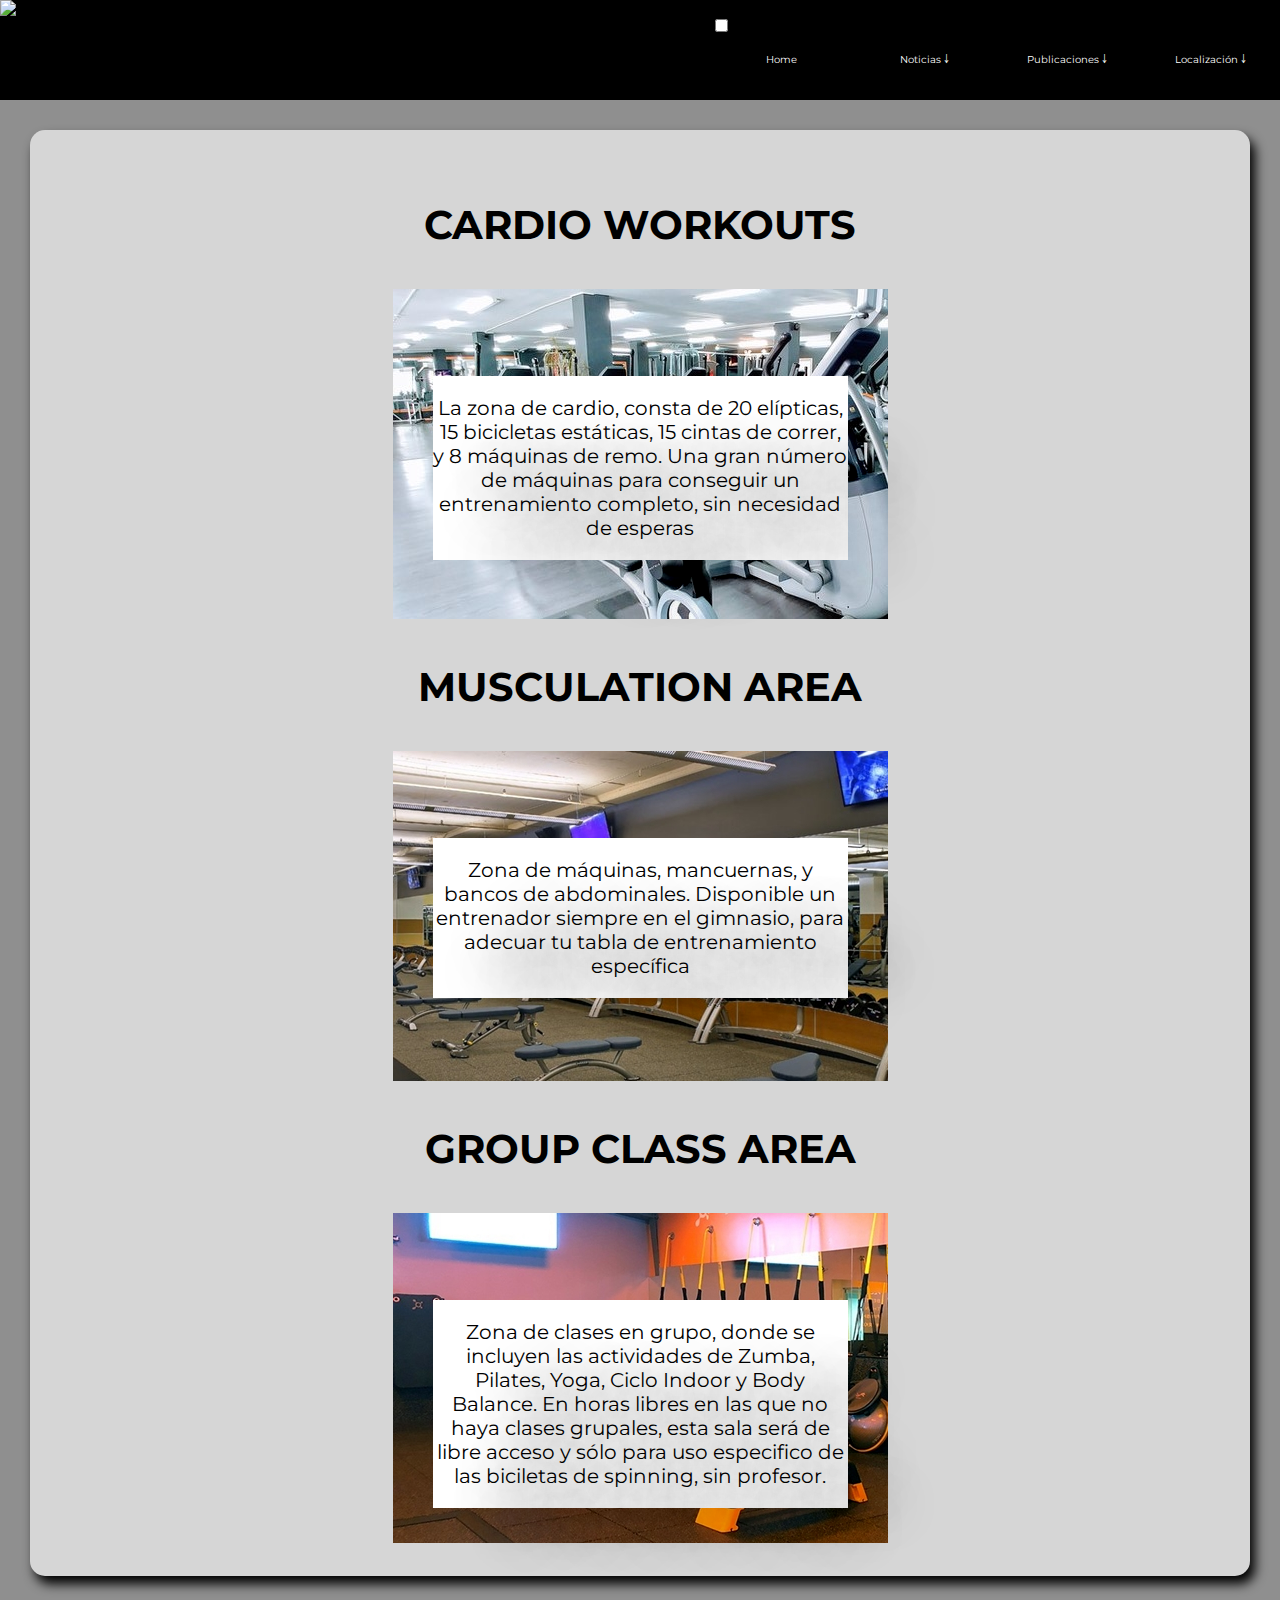
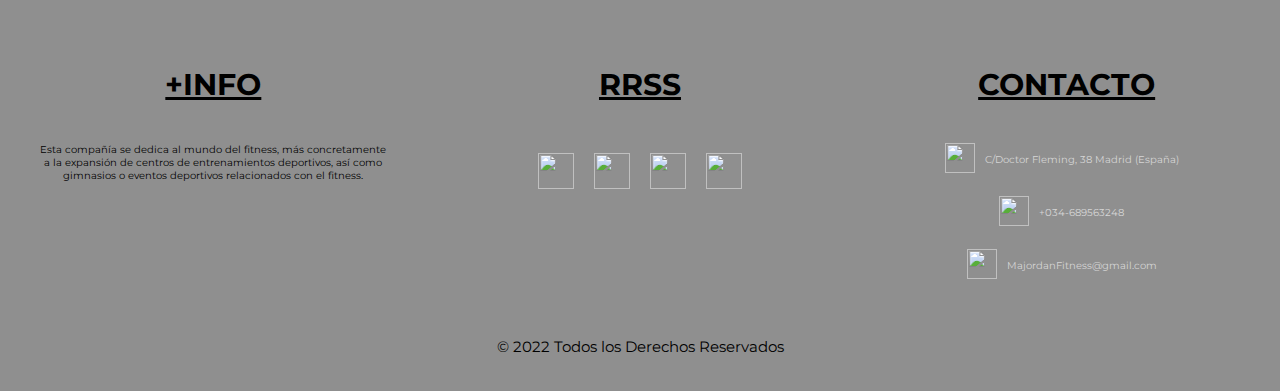
==== areas.html @ 75d73570 "modificado areas" ====
<!DOCTYPE html>  
<html lang="es">   
    <head>
        <meta charset = "UTF-8">
        <meta name = "viewport" content="width=device-width, initial-scale=1.0">
        <meta http-equiv="X-UA-Compatible" content="ie=edge">
        <title>MAJORDAN GYM</title>
        <!-- Implementamos normalize para facilitar que se muestre igual en todos los navegadores-->
        <link rel = "stylesheet" href="css/normalize.css">
        <link rel ="stylesheet" href="css/ESTILOS.CSS">
        <!-- Añadimos la tipo Montserrat desde google fonts-->
        <link href="https://fonts.googleapis.com/css2?family=Montserrat:wght@800&display=swap" rel="stylesheet">
        <link rel="shortcut icon" href="IMG/favicon.png">
    </head>

    <body>
        <header class="header">
            <IMG class="logo" src="IMG/LOGO1.jpg" alt="Logotipo">
            <nav class="nav">
                <label for="show-menu" class="show-menu">Menu</label>
	            <input type="checkbox" id="show-menu" role="button">
                <ul id="menu">
                    <li><a href="INDEX.HTML">Home</a></li>
                    <li>
                        <a href="#">Noticias ￬</a>
                        <ul class="hidden">
                            <li><a href="quienessomos.html">Quienes somos</a></li>
                        </ul>
                    </li>
                    <li>
                        <a href="#">Publicaciones ￬</a>
                        <ul class="hidden">
                            <li><a href="areas.html">Áreas</a></li>
                        </ul>
                    </li>
                    <li>
                        <a href="#">Localización ￬</a>
                        <ul class="hidden">
                            <li><a href="SOLICITUD.HTML">Contacto</a></li>
                        </ul>
                    </li>
                </ul>
            </nav>
        </header>
        <section class="section-areas">
            <div class="contenedor-tarjetas">
                <div class = "tarjeta">

                    <h3>
                        CARDIO WORKOUTS
                    </h3>
                    <div class = "contenedor-imagen">
                    <figure class="texto">
                    <p>La zona de cardio, consta de 20 elípticas, 15 bicicletas estáticas, 15 cintas de correr, y 8 máquinas de remo.
                    Una gran número de máquinas para conseguir un entrenamiento completo, sin necesidad de esperas</p>
                    </figure>
                    <img src= "IMG/zona_cardio.jpg" alt="Zona Cardio">
                    </div>
                    
                </div>
                <div class = "tarjeta">
                    <h3>
                        MUSCULATION AREA
                    </h3>
                    <div class = "contenedor-imagen">
                    <figure class="texto">
                        <p>Zona de máquinas, mancuernas, y bancos de abdominales.
                        Disponible un entrenador siempre en el gimnasio, para adecuar tu tabla de entrenamiento específica</p>
                    </figure>
                    <img src= "IMG/zona_musculacion.jpg" alt="Zona Musculación">
                    </div>
                </div>
                <div class = "tarjeta">
                    <h3>
                        GROUP CLASS AREA
                    </h3>
                    <div class = "contenedor-imagen">
                    <figure class = "texto">
                        <p>Zona de clases en grupo, donde se incluyen las actividades de Zumba, Pilates, Yoga, Ciclo Indoor y Body Balance.
                        En horas libres en las que no haya clases grupales, esta sala será de libre acceso y sólo para uso especifico de las biciletas de spinning, sin profesor.</p>
                    </figure>
                    <img src= "IMG/zona_clases.jpg" alt="Zona Clases en Grupo">
                    </div>
                </div>

            </div>
        </section>

        <footer class="footer">
            <div class="footerBloque"> 
                <div class="footerElemento">
                    <h4>+INFO</h4>
                    <p>Esta compañía se dedica al mundo del fitness,
                        más concretamente a la expansión de centros de entrenamientos
                        deportivos, así como gimnasios o eventos deportivos relacionados 
                        con el fitness.</p>
                </div>
                <div class="footerElemento">
                    <h4>RRSS</h4>
                    <div class="rrss">
                        <img src="IMG/facebook.png">
                        <img src="IMG/twitter.png">
                        <img src="IMG/instagram.png">
                        <img src="IMG/pinterest.png">
                    </div>
                </div>
                <div class="footerElemento">
                    <h4>CONTACTO</h4>
                    <div class="icono">
                        <img src="IMG/casa.png">
                        <label>C/Doctor Fleming, 38  
                            Madrid (España)</label>
                    </div>
                    <div class="icono">
                        <img src="IMG/telefono.png">
                        <label>+034-689563248</label>
                    </div>
                    <div class="icono">
                        <img src="IMG/correo.png">
                        <label>MajordanFitness@gmail.com</label>
                    </div>
                </div>
            </div>

            <div class="copyright">
                <p>© 2022 Todos los Derechos Reservados</p>
            </div>
        </footer>
    </body>
</html>
---- css/ESTILOS.CSS ----
:root {
    --blanco: #ffffff;
    --negro: #000000;
    --naranja: #ff8800;
    --gris: #8f8f8f;
    --grisClaro: #d6d6d6;
    font-family: 'Montserrat';
}

/* Globales */
html {
    box-sizing: border-box;
    /* Hack para que las cajas ocupan el espacio definido teniendo en cuenta los padding, margin, etc...*/
    font-size: 62.5%;
    /* Lo usamos para igualar 1rem a 10px*/
}

*,*:before,*:after {
    box-sizing: inherit;
}

/*Generales*/
body{
    margin : 0;
    padding: 0;
}

h1 {
    font-size: 8rem;
    font-style: italic;
    color: var(--blanco);
    margin: 0;
    text-align: center;
}

h2 {
    font-size: 30px;
    color: var(--blanco);
    align-items: center;
}

h3{
    text-align:center;
    font-size: 4rem;
}

h4 {
    text-align: center;
    font-size: 3rem;
    text-decoration: underline;
}

h5 {
    text-align: center;
}

a {
    text-decoration: none;
}

li {
    list-style: none;
}

/*Header*/
.header{
    background-color: var(--negro);
    display: flex;
    justify-content: space-between;
    align-items: center;
}

.logo {
    width: 10rem;
    height: 10rem;
}


/*Navegación*/

ul {
	list-style-type:none;
	margin:0;
	padding:0;
}

li {
	display:inline-block;
}

li a {
	display:block;
	min-width:140px;
	height: 50px;
	text-align: center;
	line-height: 50px;
	color: var(--blanco);
	background: var(--negro);
    transition:all 0.5s ease;
}

.nav{
    z-index:100;
}

li:hover a {
	background: var(--naranja);
    opacity: 70%;
}

li:hover ul a {
	background: var(--blanco);
	color: var(--negro);
	height: 40px;
	line-height: 40px;
}

li:hover ul a:hover {
	background: var(--naranja);
	color: var(--blanco);
}

li ul {
	display: none;
}

li ul li {
	display: block;
	position: absolute;
}

li ul li a {
	width: auto;
	padding: 0 20px;
}

ul li a:hover + .hidden, .hidden:hover {
	display: block;
}

.show-menu {
	color: var(--blanco);
	background: var(--negro);
	text-align: center;
	padding: 1rem 0;
	display: none;
    transition:all 0.5s ease;
}


input[type=checkbox] {
    display: none;
}

input[type=checkbox]:checked ~ #menu {
    display: block;
}


@media (max-width : 768px) {
    .header {
        display: flex;
        flex-direction: column;
    }
    
    .nav {
        width: 100%;
    }

    ul {
		position: static;
		display: none;
	}

	li {
		margin-bottom: -1px;
	}

	ul li, li a {
		width: 100%;
	}

    li ul li {
        display: block;
        position: unset;
    }

	.show-menu {
		display:block;
	}
}


/*Cover*/
.titular{
    height: 60rem;
    background: url(../IMG/FONDO1.jpg);
    background-size: cover;
    display: flex;
    flex-direction: column;
    justify-content: center;
    align-items: center;
    color: var(--blanco);
}

.titular a{
    background: var(--negro);
    color: var(--naranja);
    padding: 20px 30px;
    font-size: 2rem;

}

/*Main*/
.main_body{
    display:flex;
    justify-content:space-evenly;
    background-color: var(--grisClaro);
    lighting-color: var(--negro);
    
}
.footer_main{
    align-content: center;
    font-size: 2rem;
}


@media (max-width: 1380px) {
    .main_body{
     flex-direction:column;
    }
    .table_article{
        font-size:2.5rem;
        padding: 20px 20px;
    }
      
}

/*Section*/
.section_main{
    align-items: center;
    text-align: center;
}

.header_section{
    border-width: 2rem;
    border-style:ridge;
    border-color: var(--blanco);
    font-size: 2rem;
}


.table_article{
    width:100%;
    font-size: 3rem;
    
}


@media (max-width: 860px) {
    .table_article{
        font-size: 2rem;
    }
    
}
@media (max-width: 600px) {
    .table_article{
        font-size: 1.3rem;
        padding:0rem;
    }  

}
th{
    font-style: italic;
}

th, .blanco{
    background: var(--blanco);
}

.gris {
    background: var(--gris);
}


/*Aside*/
.aside_main{
  border-style:double;
  border-width: 1rem;
  border-color: var(--gris);

}

.aside_main p{
    font-size: center;
    font-size: 2.5rem;
}

.horario{
    font-style: italic;
    justify-content: center;

}

label{
    color: var(--naranja);
}


/*Footer*/

.rrss{
    margin-top: 20px;
    display: flex;
    justify-content: center;
}

.rrss img{
    width: 36px;
    height: 36px;
    margin: 1rem;
}

.icono {
    margin-top: 20px;
    display: flex;
    justify-content: center;
}

.icono img{
    width: 3rem;
    height: 3rem;
}

.icono label{
    padding: 1rem;
    font-size: 1rem;
    color:var(--grisClaro);
}

.footer {
    width: 100%;
    background-color: var(--gris);
    display:flex;
    flex-direction: column;
    
}

.footerBloque {
    display: flex;
    flex-direction: column;
}

@media (min-width: 1000px) {
    .footerBloque {
        display: grid;
        grid-template-columns: 1fr 1fr 1fr;
        justify-content: center;
        
    }
}

.footerBloque p {
    padding: 0rem 2rem;
    text-align: center;
}

.footerElemento {
    margin: 2rem;
}

.copyright {
    text-align: center;
    padding: 2rem;
    font-size: 1.5rem;
}

/* COMIENZO CSS SOLICITUD*/
*,
::before,
::after{
box-sizing: border-box;
}

/*Solicitud-Hoja de inscripcion*/
.inscripcion{
    line-height: 1.6;
    background:var(--gris);
    color: #ece9e9;
}
/*Header*/
.texto-encabezado{
    text-align: center;
    color: black;
    padding: 2rem 1rem 1rem 1rem;
    font-weight: bold;   
}
.h1-inscripcion{
    color: white; text-shadow: black 0.1em 0.1em 0.2em;
    font-size: 54px;
    line-height: 1.2;
    margin: 0;   
}
.parrafo-justificante{
    font-size: 17px;
    margin: 1rem auto;
   }
/*Formulario-parte principal*/
.formulario{
    background:rgba(27,27,50,0.8);
    padding: 2.5rem 0.7rem;
    border-radius: 0.4rem;
    width: 60%;
    margin: auto;
    
}
.form-grupo{
    display: flex;
    flex-direction: column;
    margin: 2rem;
    
}
.form-grupo p{
    line-height: 1;
    margin:0.5rem 0.1rem;
    
}
.form-grupo p:not(:nth-child(1)){
    margin:0.5rem 0;
}
.form-label{
    font-size: 1.125rem;

}
.form-control{
    display: block;
    width: 100%;
    font-size: 1rem;
    height: 2.5rem;
    padding: 0.375rem 0.75rem;
    border-radius: 0.3rem;
    border: 1px solid white;
    margin-top: 0.4rem;
}
.etiquetas-form{
    font-size:23px ;
}
.parrafos-main{
    padding-bottom: 7px;
    font-size: 20px;
}
.parrafos-rc{
   font-size: 16px; 
}

/*Input Radio-Checkbox*/
.radio-check{ 
    width: 1 rem;
    height: 1rem;
    padding: 1.25rem; 
}
input[type=checkbox] {
    display:inline;
}
/*Comentarios y sugerencias*/
.textarea-form{
    font-size:1.2rem;
    padding:0.375 rem 0.75rem;
    width:100%;
    height: auto;
    border:none;
    margin: 0.5rem 0;
}

/*Boton Entregar*/
.submit-form{
    background-color:#f68d16;;
    border:none;
    cursor:pointer;
    text-align: center;
    color:rgb(37, 34, 34);
    padding: 0.70rem;
    font-size:20px;
    font-weight: bold; 
    transition: 0.8s; 
    position: relative;
    overflow: hidden;
    font-size: 25px;
}
/*Boton Limpiar Formulario*/
.reset-form{
    cursor:pointer;
    text-align: center;
    background-color:rgb(231, 203, 151);
    transition: background-color .5s;
    border-radius: 12px;
    color:rgb(37, 34, 34);
    width: 40%;  
    bottom: 10px;
    font-size: 15px;
    display: flex;
    justify-content: center;
    margin: 1rem; 
}
.reset{
    display: flex;
    justify-content: center;
    margin: 2rem; 
}
.reset-form:hover{
    background-color: gold;
}
/*Justificante transferencia-archivos */
.ficheros{
    font-size: 15px;
    font-weight: bold;
    text-align: right;
    position: relative;
    top: 7px;
}
.file-form{
    font-size: 10px;
    
}

/*Section Areas*/
.section-areas{
    background-color: var(--gris);
    padding: 3rem;
}
.contenedor-tarjetas{
    overflow:hidden;
    position:relative;
    display:flex;
    background: var(--grisClaro);
    justify-content: space-between;
    border-radius: 15px;
    box-shadow: 5px 8px 12px var(--negro);
    padding: 3rem;
   
}
.contenedor-imagen {
    display:inline-block;
    position:relative;
    box-shadow: var(--negro);
    

}

.tarjeta{
    text-align: center;
    
}

.contenedor-tarjetas .texto{
    color: var(--negro);
    position:absolute;
    top: 20%;
    left: 0%;
    font-size: 2rem;
    text-shadow: 50px 50px 50px var(--negro);
    background-color: var(--blanco);
    
}

.contenedor-imagen :hover{
    transform:scale(1.1);
    box-shadow: 13px 15px 37px var(--negro);
    opacity: 1;
}

@media (max-width: 1499px) {
    .contenedor-tarjetas{
        flex-direction: column;
    }
    .tarjeta{
        align-items: center;
        justify-content: center;

    }
   
}

@media (max-width: 472px) {
    .contenedor-tarjetas .texto{
      opacity:0;
    
    }
    
    .tarjeta{
        align-items: center;
        justify-content: center;

    }

   
}
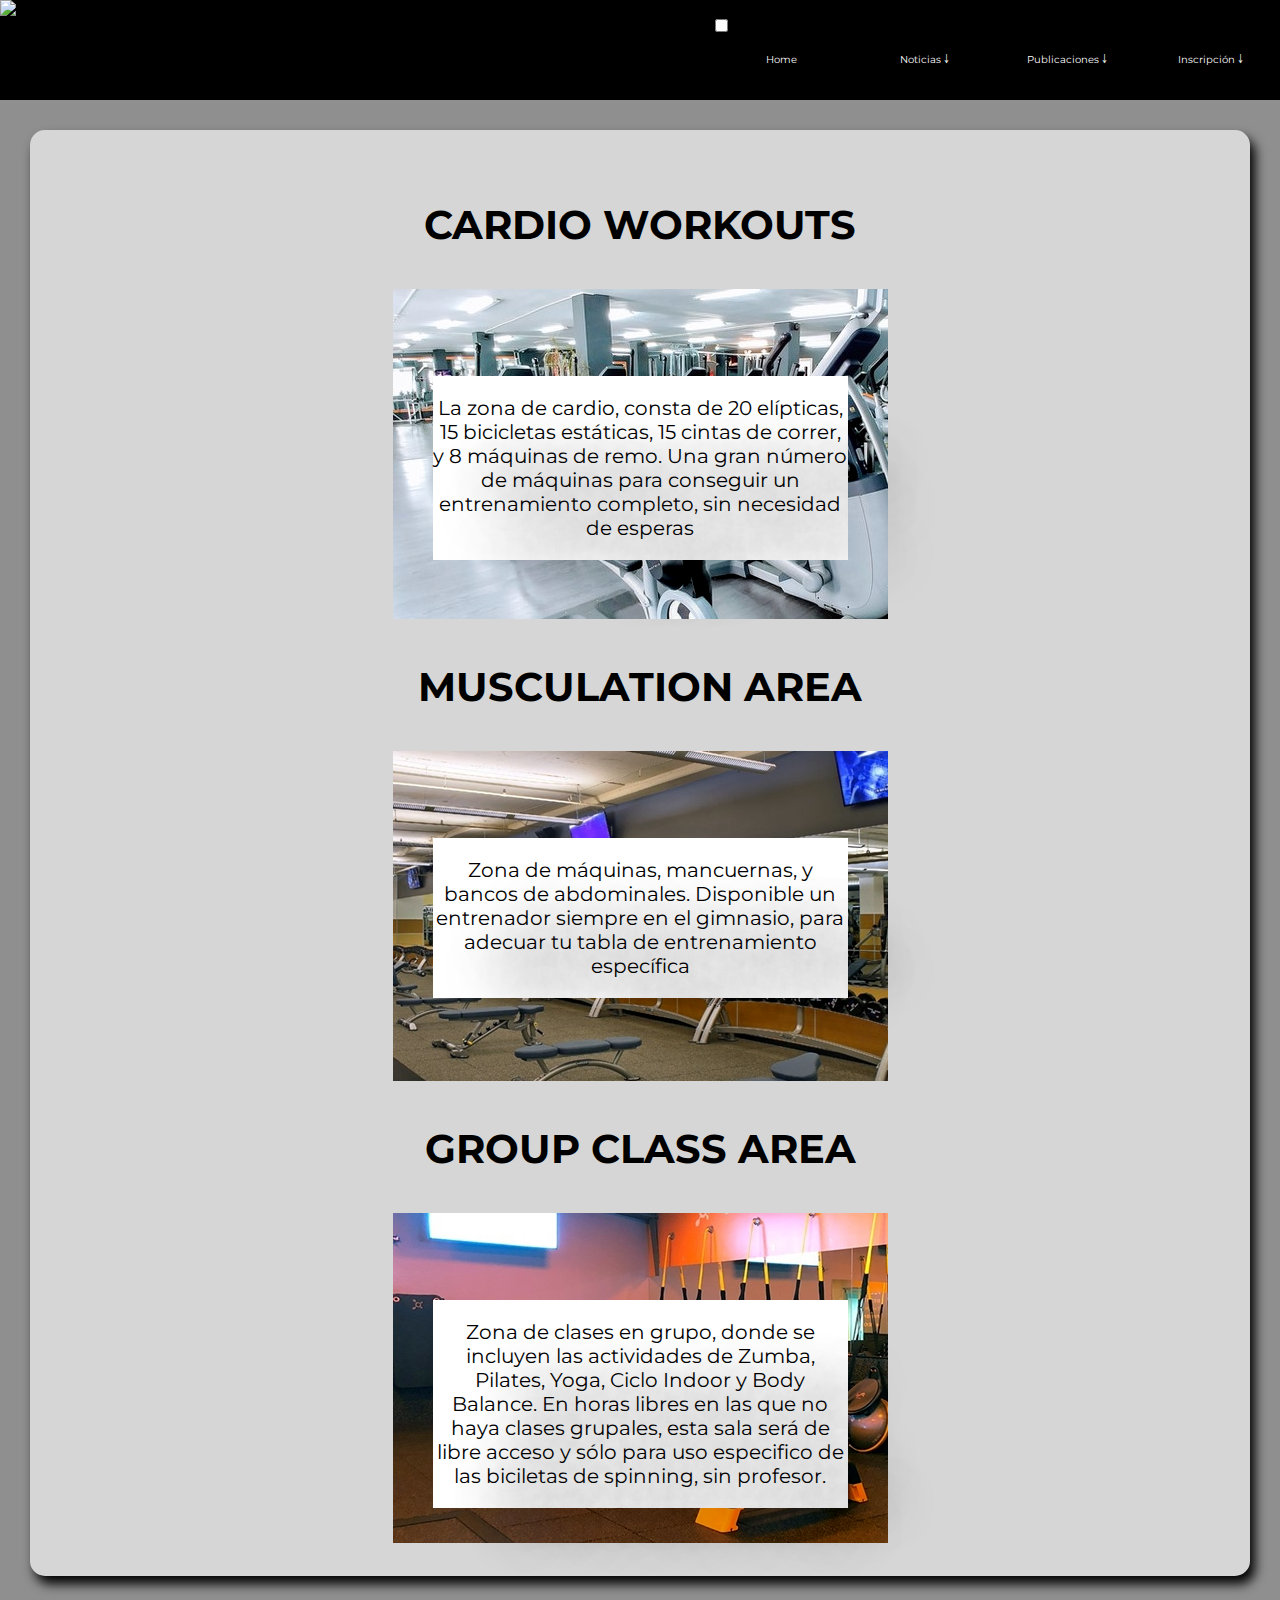
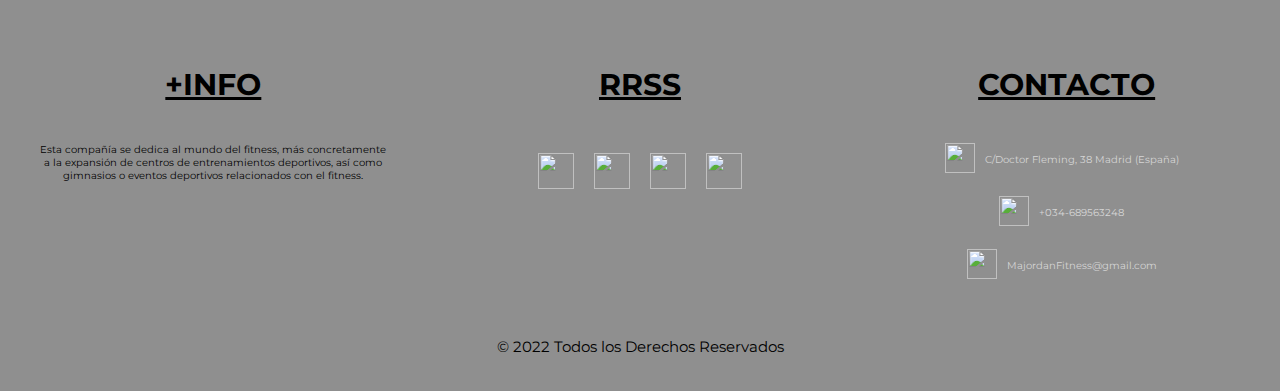
==== commit 01de96bb: "modificado nav inscripcion" ====
--- a/areas.html
+++ b/areas.html
@@ -34,7 +34,7 @@
                         </ul>
                     </li>
                     <li>
-                        <a href="#">Localización ￬</a>
+                        <a href="#">Inscripción ￬</a>
                         <ul class="hidden">
                             <li><a href="SOLICITUD.HTML">Contacto</a></li>
                         </ul>
--- a/css/ESTILOS.CSS
+++ b/css/ESTILOS.CSS
@@ -383,7 +383,7 @@
 }
 
 /*Solicitud-Hoja de inscripcion*/
-.inscripcion{
+.contenido{
     line-height: 1.6;
     background:var(--gris);
     color: #ece9e9;
@@ -443,32 +443,36 @@
     margin-top: 0.4rem;
 }
 .etiquetas-form{
-    font-size:23px ;
+    color: rgb(212, 166, 79);;
+    font-size:19px ;
 }
 .parrafos-main{
+    color: rgb(212, 166, 79);
     padding-bottom: 7px;
-    font-size: 20px;
+    font-size: 17px;
 }
 .parrafos-rc{
-   font-size: 16px; 
+   font-size: 14px; 
 }
 
 /*Input Radio-Checkbox*/
 .radio-check{ 
-    width: 1 rem;
+    color:var(--blanco);
     height: 1rem;
     padding: 1.25rem; 
 }
 input[type=checkbox] {
     display:inline;
 }
+
 /*Comentarios y sugerencias*/
 .textarea-form{
     font-size:1.2rem;
     padding:0.375 rem 0.75rem;
     width:100%;
     height: auto;
-    border:none;
+    border-radius: 1rem;
+    box-shadow: 9px -2px 9px 4px #010318; 
     margin: 0.5rem 0;
 }
 
@@ -480,12 +484,14 @@
     text-align: center;
     color:rgb(37, 34, 34);
     padding: 0.70rem;
-    font-size:20px;
+    font-size:16px;
     font-weight: bold; 
     transition: 0.8s; 
     position: relative;
     overflow: hidden;
     font-size: 25px;
+    border-radius: 1rem;
+    box-shadow: 9px -2px 9px 4px #010318
 }
 /*Boton Limpiar Formulario*/
 .reset-form{
@@ -500,18 +506,22 @@
     font-size: 15px;
     display: flex;
     justify-content: center;
-    margin: 1rem; 
+    margin: 0.5rem; 
+    border-radius: 1rem;
+    box-shadow: 9px 0px 9px 0px #010318
+;
+
 }
 .reset{
     display: flex;
     justify-content: center;
-    margin: 2rem; 
 }
 .reset-form:hover{
-    background-color: gold;
+    background-color: rgba(255, 145, 0, 0.931);
 }
 /*Justificante transferencia-archivos */
 .ficheros{
+    color: var(--blanco);
     font-size: 15px;
     font-weight: bold;
     text-align: right;
@@ -519,8 +529,13 @@
     top: 7px;
 }
 .file-form{
-    font-size: 10px;
-    
+    color: var(--blanco);
+    font-size: 10px; 
+    opacity: 0.6; 
+}
+.justificante{
+    color: var(--blanco);
+    font-size: 12px;
 }
 
 /*Section Areas*/
@@ -552,6 +567,10 @@
     
 }
 
+.tarjeta img {
+    width: 100%;
+}
+
 .contenedor-tarjetas .texto{
     color: var(--negro);
     position:absolute;
@@ -576,6 +595,8 @@
     .tarjeta{
         align-items: center;
         justify-content: center;
+        display: flex;
+        flex-direction: column;
 
     }
    
@@ -590,6 +611,8 @@
     .tarjeta{
         align-items: center;
         justify-content: center;
+        display: flex;
+        flex-direction: column;
 
     }
 
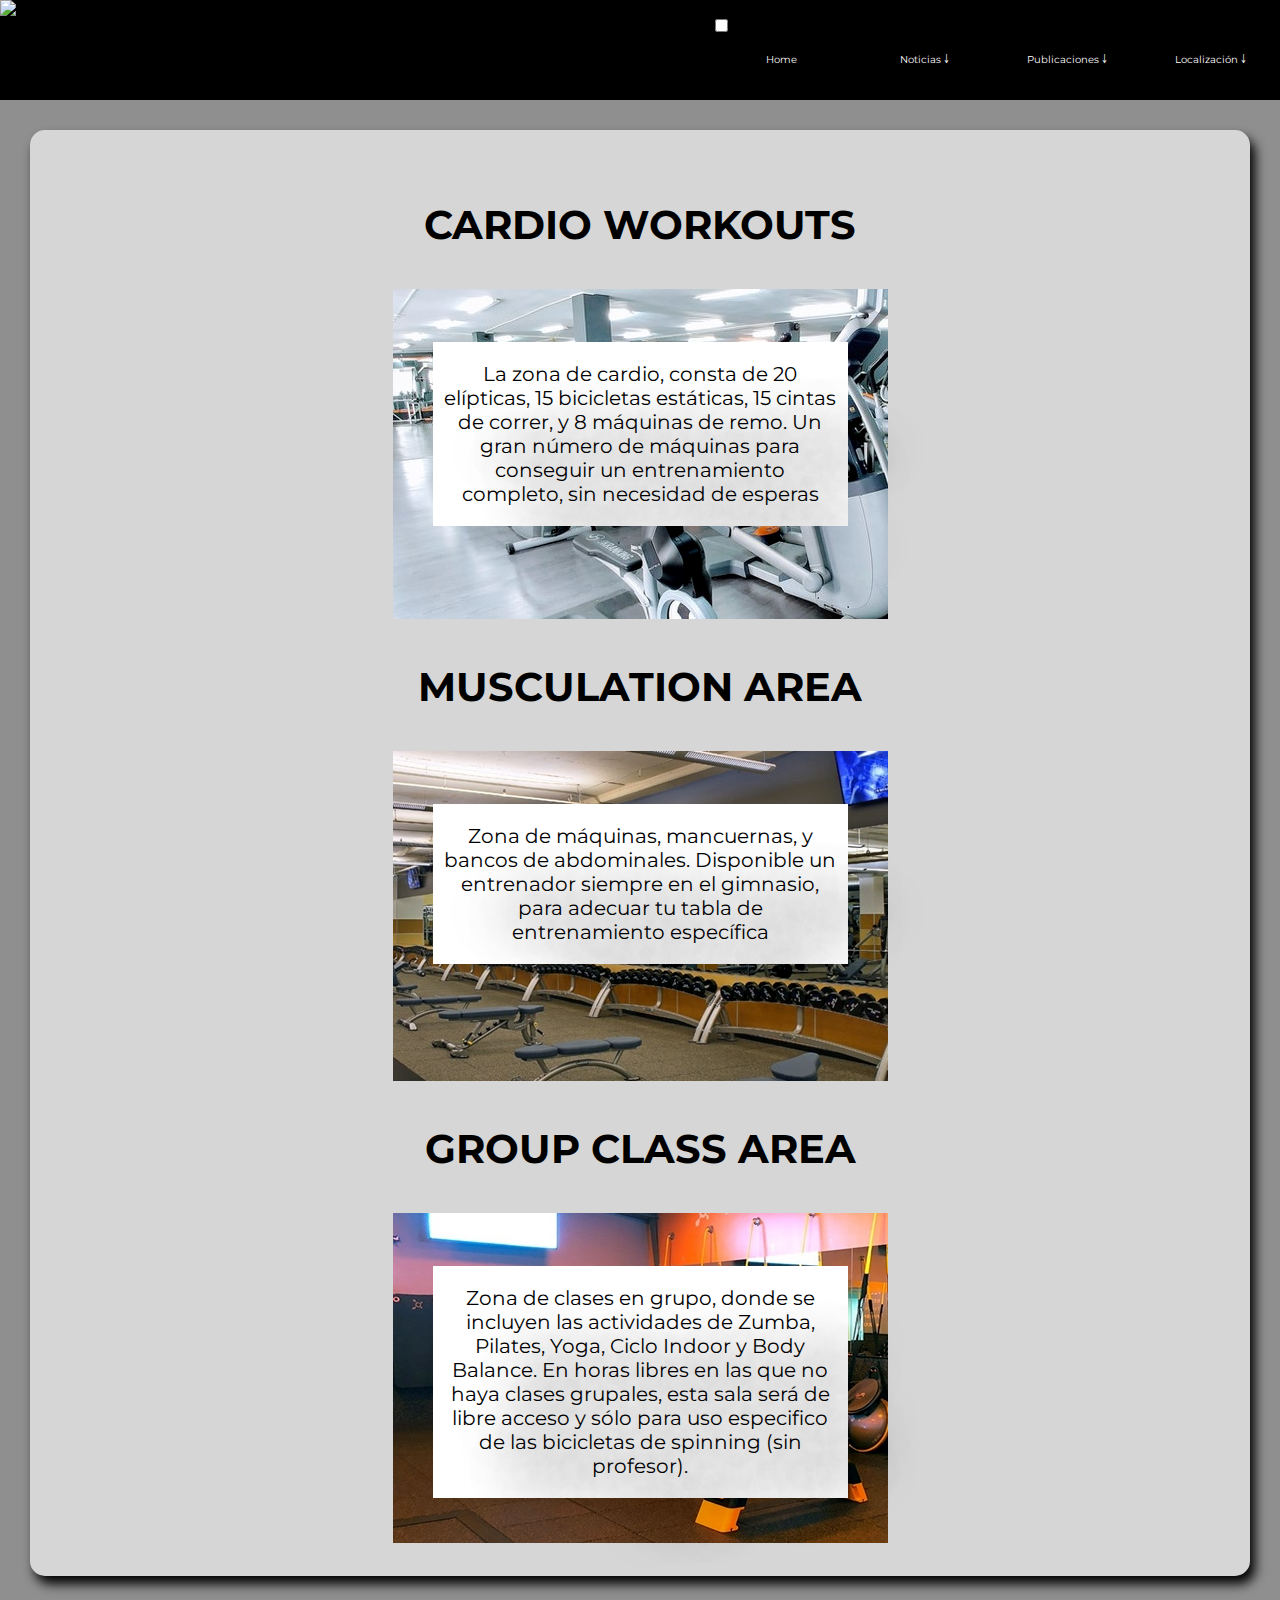
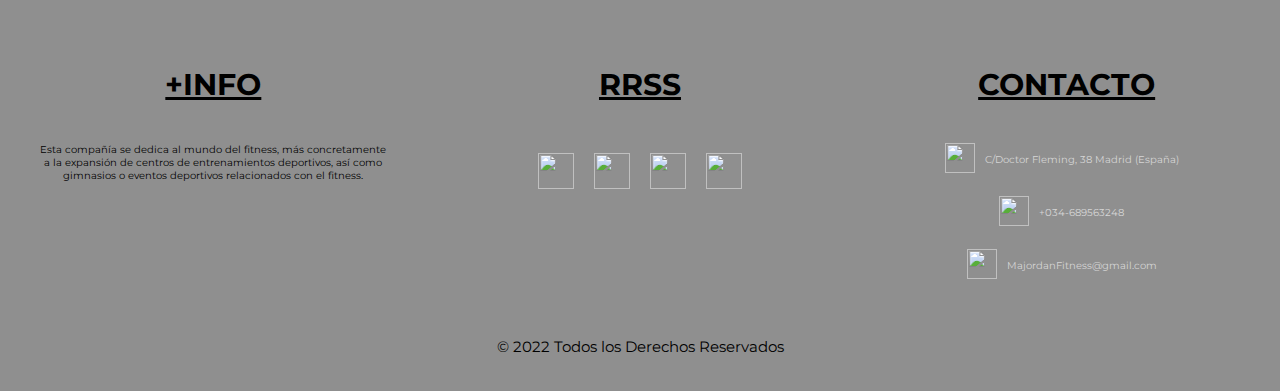
==== commit 00fdecff: "codificado quienessomos.html" ====
--- a/areas.html
+++ b/areas.html
@@ -34,7 +34,7 @@
                         </ul>
                     </li>
                     <li>
-                        <a href="#">Inscripción ￬</a>
+                        <a href="#">Localización ￬</a>
                         <ul class="hidden">
                             <li><a href="SOLICITUD.HTML">Contacto</a></li>
                         </ul>
@@ -52,7 +52,7 @@
                     <div class = "contenedor-imagen">
                     <figure class="texto">
                     <p>La zona de cardio, consta de 20 elípticas, 15 bicicletas estáticas, 15 cintas de correr, y 8 máquinas de remo.
-                    Una gran número de máquinas para conseguir un entrenamiento completo, sin necesidad de esperas</p>
+                    Un gran número de máquinas para conseguir un entrenamiento completo, sin necesidad de esperas</p>
                     </figure>
                     <img src= "IMG/zona_cardio.jpg" alt="Zona Cardio">
                     </div>
@@ -77,7 +77,7 @@
                     <div class = "contenedor-imagen">
                     <figure class = "texto">
                         <p>Zona de clases en grupo, donde se incluyen las actividades de Zumba, Pilates, Yoga, Ciclo Indoor y Body Balance.
-                        En horas libres en las que no haya clases grupales, esta sala será de libre acceso y sólo para uso especifico de las biciletas de spinning, sin profesor.</p>
+                        En horas libres en las que no haya clases grupales, esta sala será de libre acceso y sólo para uso especifico de las bicicletas de spinning (sin profesor).</p>
                     </figure>
                     <img src= "IMG/zona_clases.jpg" alt="Zona Clases en Grupo">
                     </div>
--- a/css/ESTILOS.CSS
+++ b/css/ESTILOS.CSS
@@ -321,7 +321,7 @@
     margin: 1rem;
 }
 
-.icono {
+.icono, .miembro{
     margin-top: 20px;
     display: flex;
     justify-content: center;
@@ -383,7 +383,7 @@
 }
 
 /*Solicitud-Hoja de inscripcion*/
-.contenido{
+.inscripcion{
     line-height: 1.6;
     background:var(--gris);
     color: #ece9e9;
@@ -443,36 +443,32 @@
     margin-top: 0.4rem;
 }
 .etiquetas-form{
-    color: rgb(212, 166, 79);;
-    font-size:19px ;
+    font-size:23px ;
 }
 .parrafos-main{
-    color: rgb(212, 166, 79);
     padding-bottom: 7px;
-    font-size: 17px;
+    font-size: 20px;
 }
 .parrafos-rc{
-   font-size: 14px; 
+   font-size: 16px; 
 }
 
 /*Input Radio-Checkbox*/
 .radio-check{ 
-    color:var(--blanco);
+    width: 1 rem;
     height: 1rem;
     padding: 1.25rem; 
 }
 input[type=checkbox] {
     display:inline;
 }
-
 /*Comentarios y sugerencias*/
 .textarea-form{
     font-size:1.2rem;
     padding:0.375 rem 0.75rem;
     width:100%;
     height: auto;
-    border-radius: 1rem;
-    box-shadow: 9px -2px 9px 4px #010318; 
+    border:none;
     margin: 0.5rem 0;
 }
 
@@ -484,14 +480,12 @@
     text-align: center;
     color:rgb(37, 34, 34);
     padding: 0.70rem;
-    font-size:16px;
+    font-size:20px;
     font-weight: bold; 
     transition: 0.8s; 
     position: relative;
     overflow: hidden;
     font-size: 25px;
-    border-radius: 1rem;
-    box-shadow: 9px -2px 9px 4px #010318
 }
 /*Boton Limpiar Formulario*/
 .reset-form{
@@ -506,22 +500,18 @@
     font-size: 15px;
     display: flex;
     justify-content: center;
-    margin: 0.5rem; 
-    border-radius: 1rem;
-    box-shadow: 9px 0px 9px 0px #010318
-;
-
+    margin: 1rem; 
 }
 .reset{
     display: flex;
     justify-content: center;
+    margin: 2rem; 
 }
 .reset-form:hover{
-    background-color: rgba(255, 145, 0, 0.931);
+    background-color: gold;
 }
 /*Justificante transferencia-archivos */
 .ficheros{
-    color: var(--blanco);
     font-size: 15px;
     font-weight: bold;
     text-align: right;
@@ -529,13 +519,8 @@
     top: 7px;
 }
 .file-form{
-    color: var(--blanco);
-    font-size: 10px; 
-    opacity: 0.6; 
-}
-.justificante{
-    color: var(--blanco);
-    font-size: 12px;
+    font-size: 10px;
+    
 }
 
 /*Section Areas*/
@@ -543,7 +528,7 @@
     background-color: var(--gris);
     padding: 3rem;
 }
-.contenedor-tarjetas{
+.contenedor-tarjetas, .contenedor-apartados{
     overflow:hidden;
     position:relative;
     display:flex;
@@ -574,11 +559,12 @@
 .contenedor-tarjetas .texto{
     color: var(--negro);
     position:absolute;
-    top: 20%;
+    top: 10%;
     left: 0%;
     font-size: 2rem;
     text-shadow: 50px 50px 50px var(--negro);
     background-color: var(--blanco);
+    padding: 0 1rem;
     
 }
 
@@ -618,3 +604,56 @@
 
    
 }
+/*
+/*Section Quienes somos*/
+.section-quienes{
+    background-color: var(--gris);
+    padding: 3rem;
+
+}
+
+.contenedor-avatares{
+    display:flex;
+    align-items: center;
+    justify-content: center;
+    flex-direction: column;
+}
+.contenedor-avatares img{
+    width: 7rem;
+    height: 7rem;
+    align-items: center;
+    
+}
+.miembro label{
+    padding: 1rem;
+    font-size: 2rem;
+    color:var(--negro);
+    box-shadow: 15px 15px 15px var(--blanco);
+}
+.miembro label p{
+    padding: 1rem;
+    
+    color:var(--negro);
+    text-decoration: underline;
+}
+
+.contenedor-ofrecemos{
+    padding:4rem;
+    letter-spacing: 4px;
+    word-spacing: inherit;
+}
+
+.contenedor-apartados{
+    padding: 2rem;
+    font-size: 2rem;
+}
+
+.contenedor-equipo dl{
+    box-shadow: -15px 15px 15px var(--blanco);
+}
+.contenedor-equipo dl dt{
+    text-decoration: underline;
+}
+.contenedor-equipo li{
+    list-style-type: square;
+}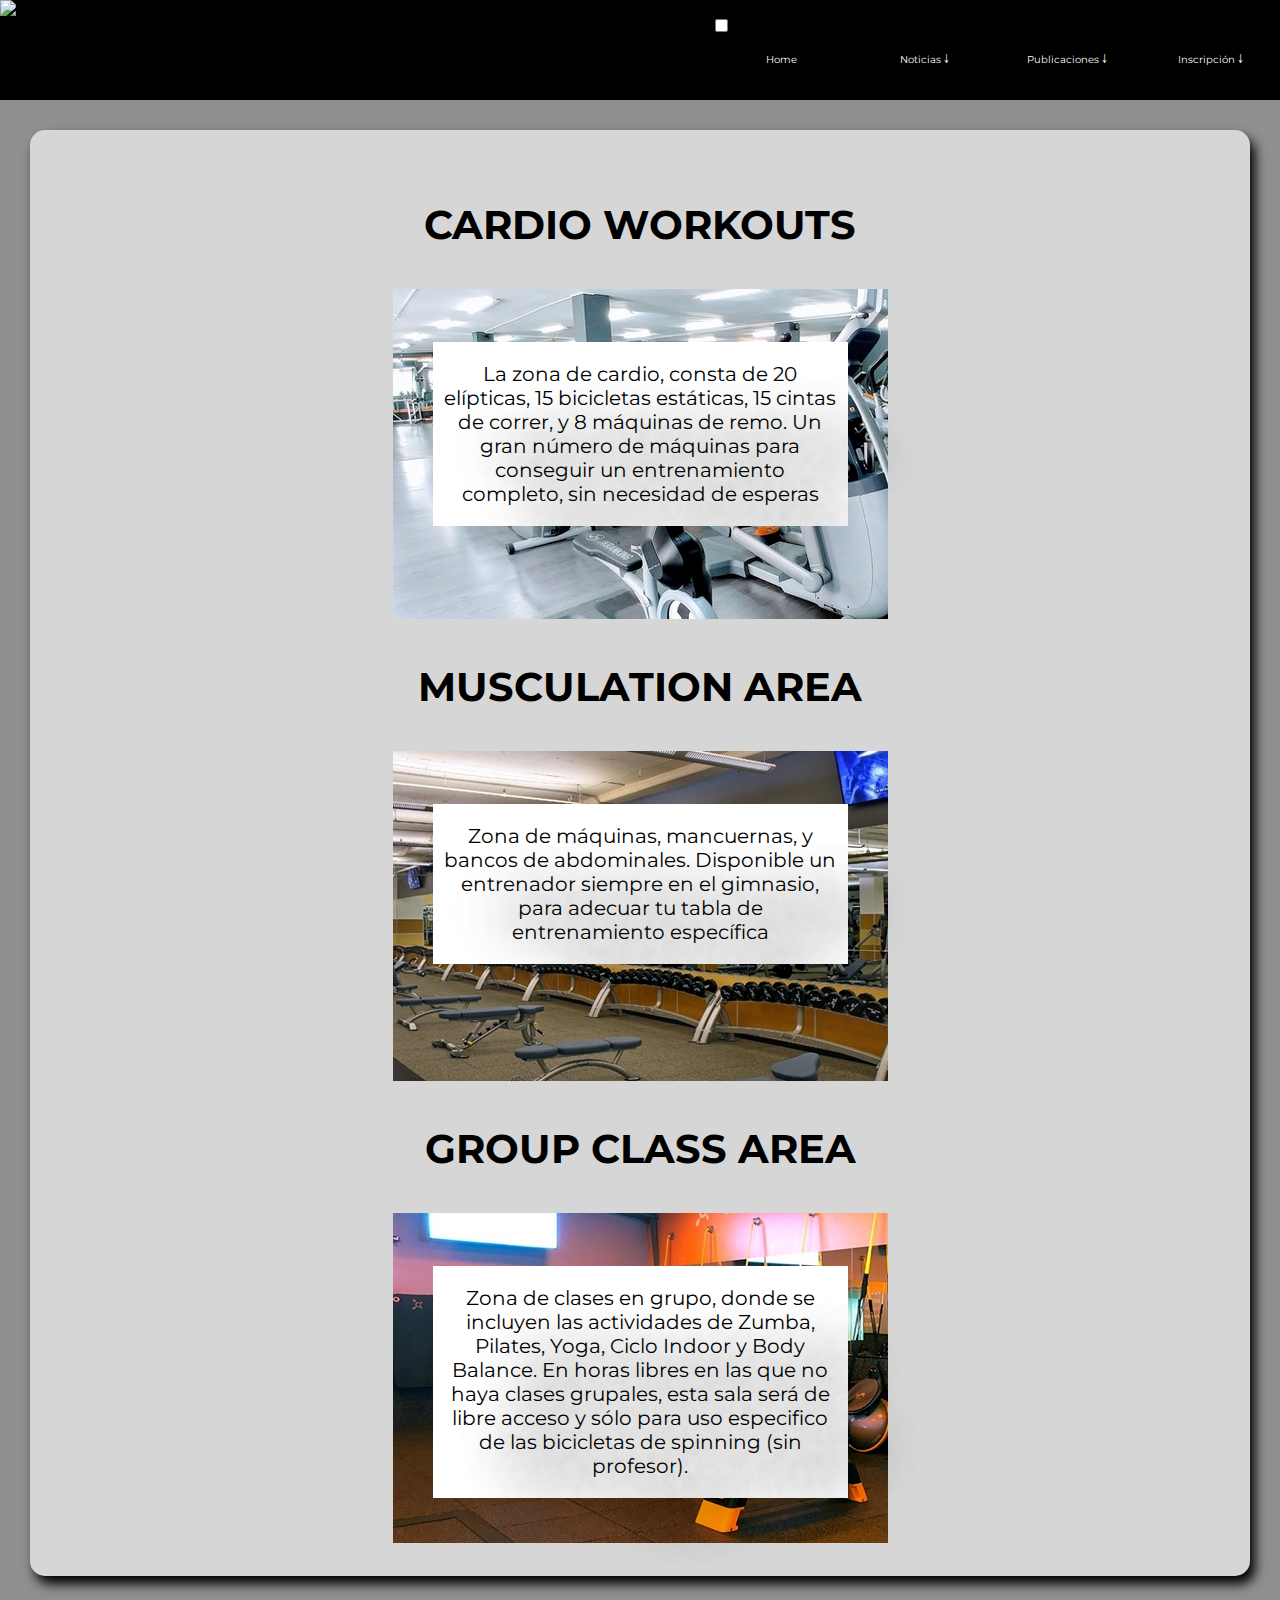
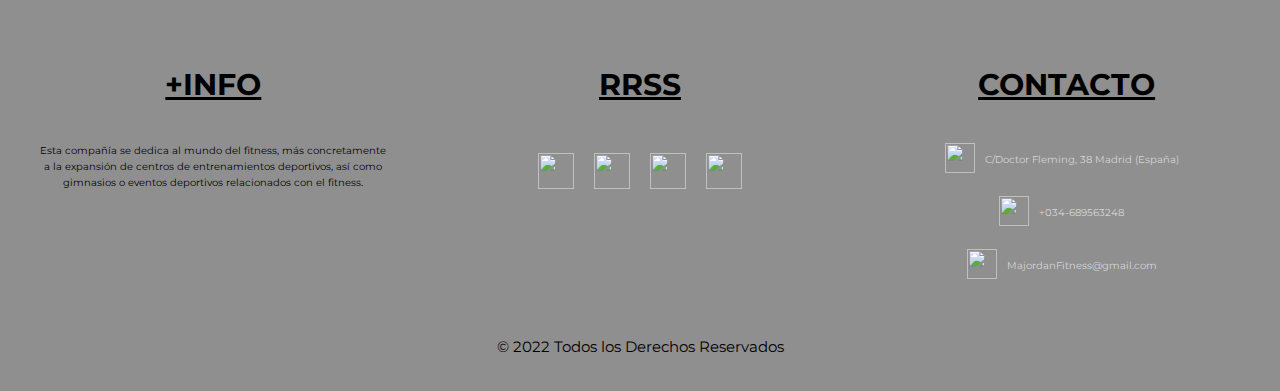
==== commit 32f5f68c: "Merge branch 'main' of https://github.com/DanielJimenezBallesteros/GIMNASIO" ====
--- a/areas.html
+++ b/areas.html
@@ -34,7 +34,7 @@
                         </ul>
                     </li>
                     <li>
-                        <a href="#">Localización ￬</a>
+                        <a href="#">Inscripción ￬</a>
                         <ul class="hidden">
                             <li><a href="SOLICITUD.HTML">Contacto</a></li>
                         </ul>
--- a/css/ESTILOS.CSS
+++ b/css/ESTILOS.CSS
@@ -208,9 +208,13 @@
     color: var(--naranja);
     padding: 20px 30px;
     font-size: 2rem;
-
-}
-
+    border-radius: 1rem;
+}
+
+.titular a:active{
+    transform: translate(4px) translateX(4px);
+    box-shadow: #094c66 0px 0px 0px;
+}
 /*Main*/
 .main_body{
     display:flex;
@@ -363,6 +367,7 @@
 .footerBloque p {
     padding: 0rem 2rem;
     text-align: center;
+    line-height: 1.6;
 }
 
 .footerElemento {
@@ -383,7 +388,7 @@
 }
 
 /*Solicitud-Hoja de inscripcion*/
-.inscripcion{
+.contenido{
     line-height: 1.6;
     background:var(--gris);
     color: #ece9e9;
@@ -443,32 +448,36 @@
     margin-top: 0.4rem;
 }
 .etiquetas-form{
-    font-size:23px ;
+    color: rgb(212, 166, 79);;
+    font-size:19px ;
 }
 .parrafos-main{
+    color: rgb(212, 166, 79);
     padding-bottom: 7px;
-    font-size: 20px;
+    font-size: 17px;
 }
 .parrafos-rc{
-   font-size: 16px; 
+   font-size: 14px; 
 }
 
 /*Input Radio-Checkbox*/
 .radio-check{ 
-    width: 1 rem;
+    color:var(--blanco);
     height: 1rem;
     padding: 1.25rem; 
 }
 input[type=checkbox] {
     display:inline;
 }
+
 /*Comentarios y sugerencias*/
 .textarea-form{
     font-size:1.2rem;
     padding:0.375 rem 0.75rem;
     width:100%;
     height: auto;
-    border:none;
+    border-radius: 1rem;
+    box-shadow: 5px 8px 12px var(--negro);
     margin: 0.5rem 0;
 }
 
@@ -480,12 +489,14 @@
     text-align: center;
     color:rgb(37, 34, 34);
     padding: 0.70rem;
-    font-size:20px;
+    font-size:16px;
     font-weight: bold; 
     transition: 0.8s; 
     position: relative;
     overflow: hidden;
     font-size: 25px;
+    border-radius: 1rem;
+    box-shadow: 5px 8px 12px var(--negro);
 }
 /*Boton Limpiar Formulario*/
 .reset-form{
@@ -500,18 +511,22 @@
     font-size: 15px;
     display: flex;
     justify-content: center;
-    margin: 1rem; 
+    margin: 0.5rem; 
+    border-radius: 1rem;
+    box-shadow: 5px 8px 12px var(--negro);
+;
+
 }
 .reset{
     display: flex;
     justify-content: center;
-    margin: 2rem; 
 }
 .reset-form:hover{
-    background-color: gold;
+    background-color: rgba(255, 145, 0, 0.931);
 }
 /*Justificante transferencia-archivos */
 .ficheros{
+    color: var(--blanco);
     font-size: 15px;
     font-weight: bold;
     text-align: right;
@@ -519,8 +534,13 @@
     top: 7px;
 }
 .file-form{
-    font-size: 10px;
-    
+    color: var(--blanco);
+    font-size: 10px; 
+    opacity: 0.6; 
+}
+.justificante{
+    color: var(--blanco);
+    font-size: 12px;
 }
 
 /*Section Areas*/
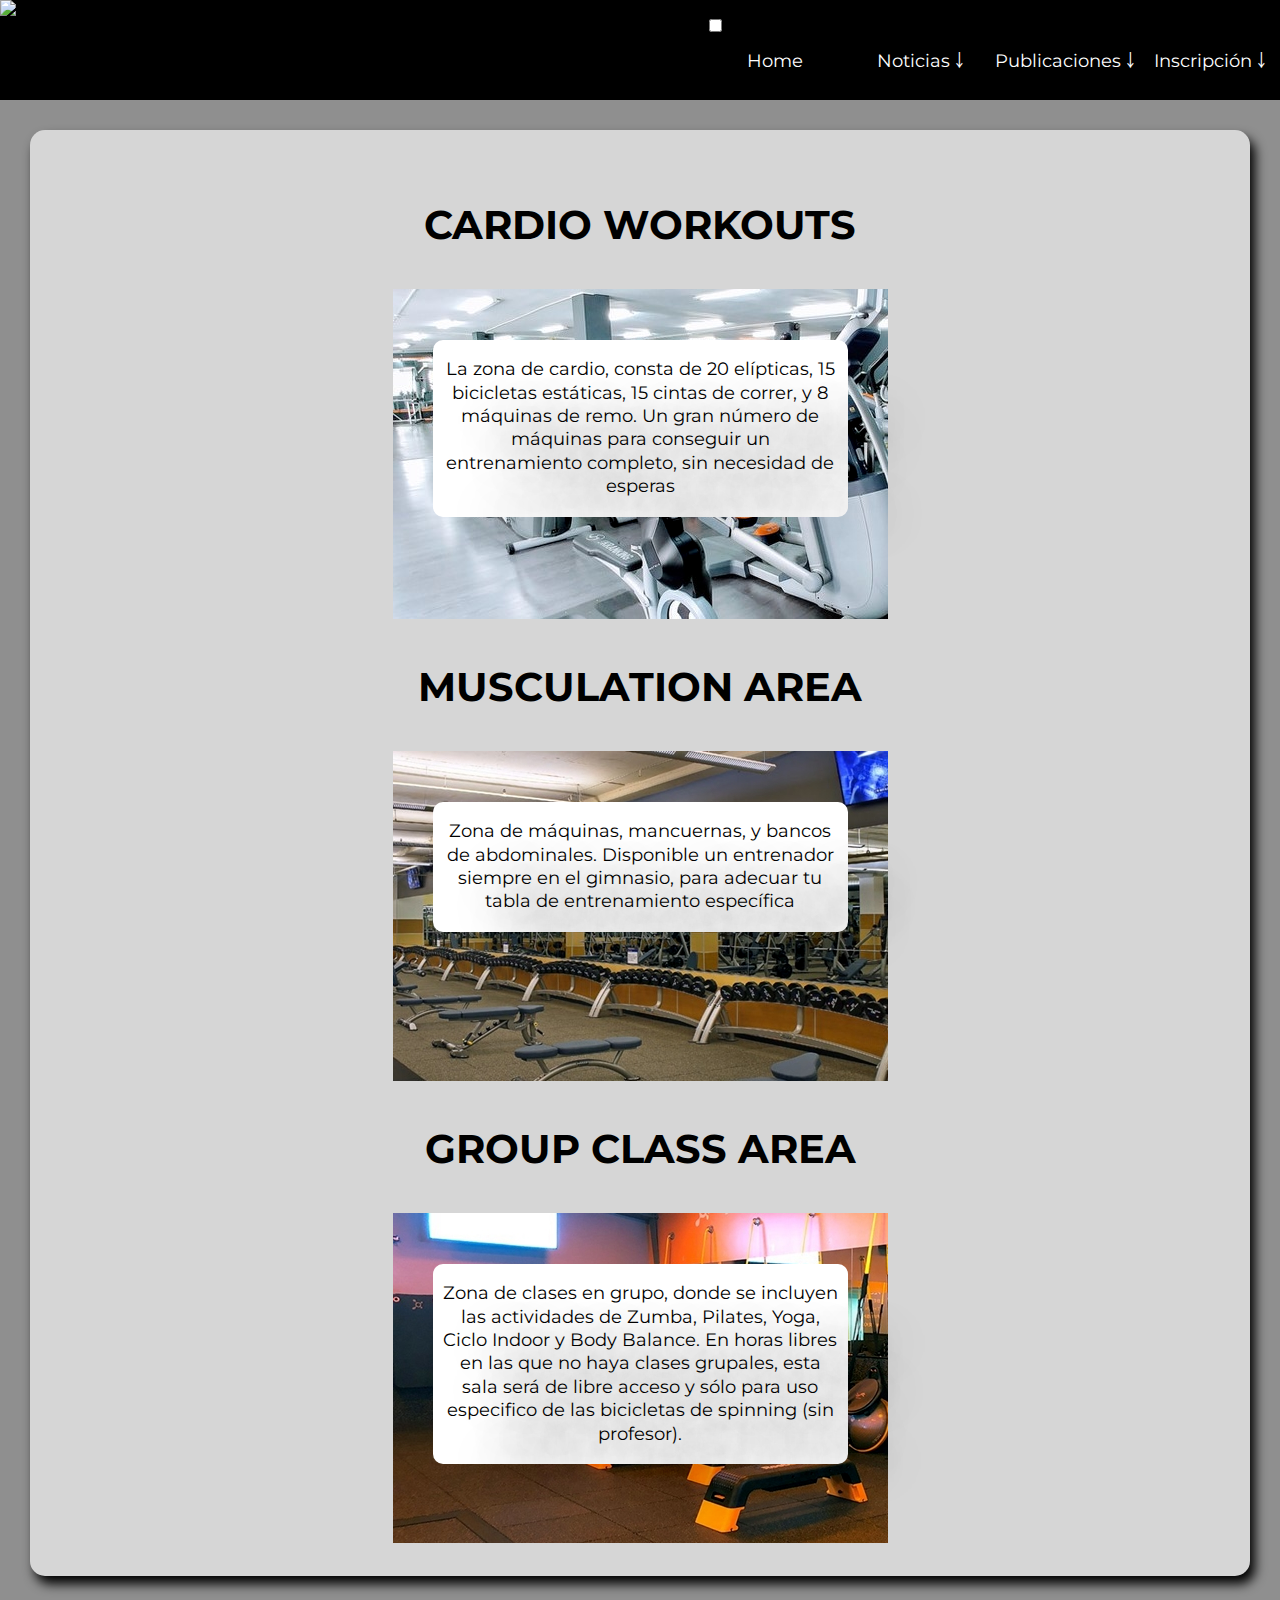
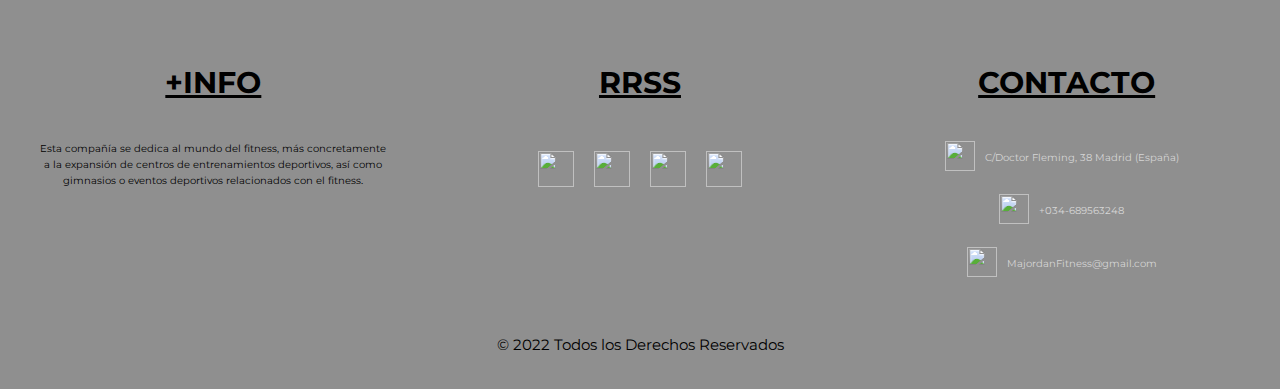
==== commit dfff866a: "modificaciones generales" ====
--- a/areas.html
+++ b/areas.html
@@ -4,7 +4,7 @@
         <meta charset = "UTF-8">
         <meta name = "viewport" content="width=device-width, initial-scale=1.0">
         <meta http-equiv="X-UA-Compatible" content="ie=edge">
-        <title>MAJORDAN GYM</title>
+        <title>Áreas</title>
         <!-- Implementamos normalize para facilitar que se muestre igual en todos los navegadores-->
         <link rel = "stylesheet" href="css/normalize.css">
         <link rel ="stylesheet" href="css/ESTILOS.CSS">
--- a/css/ESTILOS.CSS
+++ b/css/ESTILOS.CSS
@@ -101,6 +101,7 @@
 
 .nav{
     z-index:100;
+    font-size: 1.75rem;
 }
 
 li:hover a {
@@ -347,7 +348,7 @@
     background-color: var(--gris);
     display:flex;
     flex-direction: column;
-    
+    margin-top: -2px;
 }
 
 .footerBloque {
@@ -402,7 +403,7 @@
 }
 .h1-inscripcion{
     color: white; text-shadow: black 0.1em 0.1em 0.2em;
-    font-size: 54px;
+    font-size: 4rem;
     line-height: 1.2;
     margin: 0;   
 }
@@ -505,8 +506,7 @@
     background-color:rgb(231, 203, 151);
     transition: background-color .5s;
     border-radius: 12px;
-    color:rgb(37, 34, 34);
-    width: 40%;  
+    color:rgb(37, 34, 34); 
     bottom: 10px;
     font-size: 15px;
     display: flex;
@@ -581,11 +581,13 @@
     position:absolute;
     top: 10%;
     left: 0%;
-    font-size: 2rem;
+    font-size: 1.8rem;
     text-shadow: 50px 50px 50px var(--negro);
     background-color: var(--blanco);
     padding: 0 1rem;
-    
+    line-height: 1.3;
+    text-align: center;
+    border-radius: 1rem;
 }
 
 .contenedor-imagen :hover{
@@ -637,12 +639,13 @@
     align-items: center;
     justify-content: center;
     flex-direction: column;
+    padding: 2.5rem;
 }
 .contenedor-avatares img{
     width: 7rem;
     height: 7rem;
     align-items: center;
-    
+    border-radius: 50%;;  
 }
 .miembro label{
     padding: 1rem;
@@ -652,14 +655,15 @@
 }
 .miembro label p{
     padding: 1rem;
-    
     color:var(--negro);
-    text-decoration: underline;
+    font-style: oblique;
+    font-size: 1.7rem;
+    line-height: 1.2;
 }
 
 .contenedor-ofrecemos{
     padding:4rem;
-    letter-spacing: 4px;
+    letter-spacing: 3px;
     word-spacing: inherit;
 }
 
@@ -673,7 +677,32 @@
 }
 .contenedor-equipo dl dt{
     text-decoration: underline;
+    justify-content: center;
+    padding: 1rem;
 }
 .contenedor-equipo li{
     list-style-type: square;
+}
+.parrafos-equipos{
+    line-height: 1.4;
+    margin: 10px;
+    font-size: 1.75rem;
+    font-style: oblique;
+}
+
+@media (max-width: 1502px) {
+    .contenedor-apartados{
+        flex-direction: column;
+    }
+    .tarjeta{
+        align-items: center;
+        justify-content: center;
+        display: flex;
+        flex-direction: column;
+
+    }
+    .contenedor-equipo dl {
+        box-shadow: -15px -15px 15px var(--blanco);
+    }
+   
 }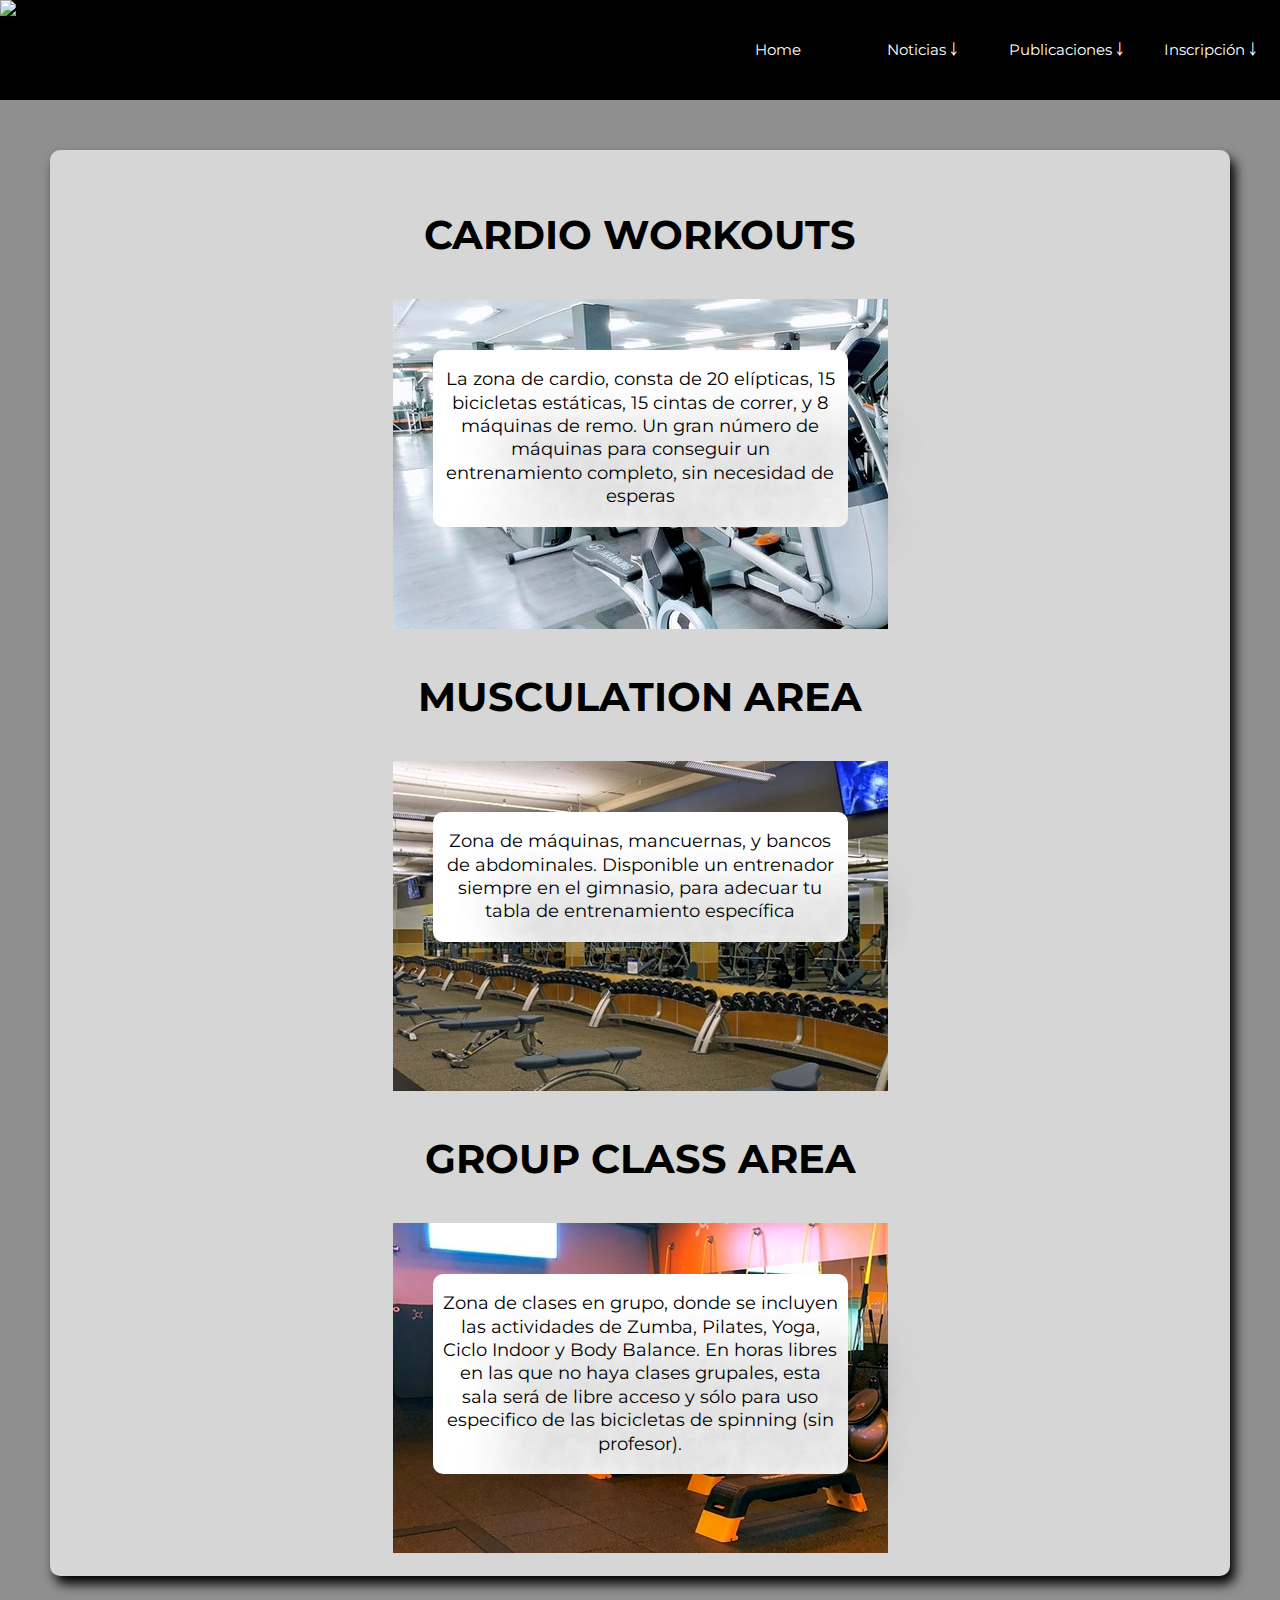
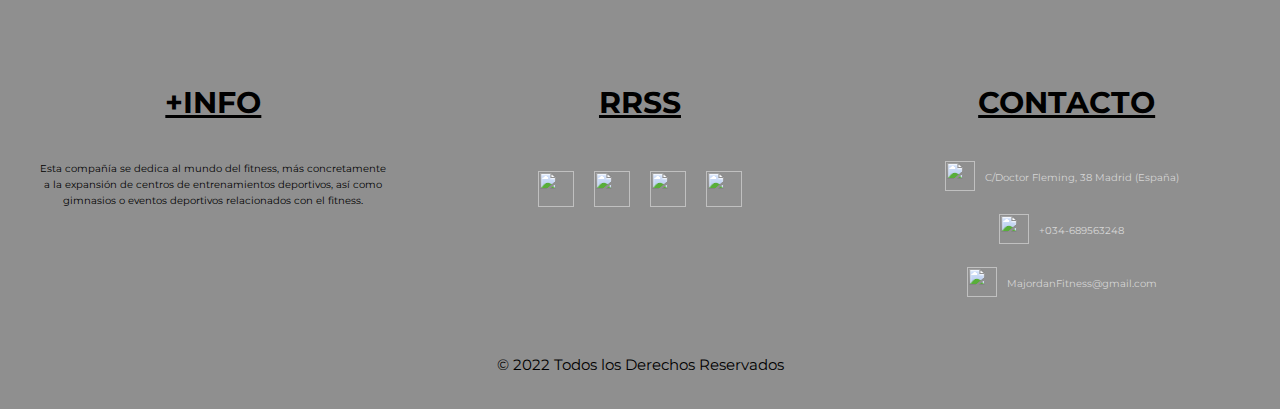
==== commit 261a5f0b: "metiendo clase sombra" ====
--- a/areas.html
+++ b/areas.html
@@ -43,7 +43,7 @@
             </nav>
         </header>
         <section class="section-areas">
-            <div class="contenedor-tarjetas">
+            <div class="contenedor-tarjetas sombra">
                 <div class = "tarjeta">
 
                     <h3>
--- a/css/ESTILOS.CSS
+++ b/css/ESTILOS.CSS
@@ -60,6 +60,16 @@
 
 li {
     list-style: none;
+}
+
+/*Utilidades*/
+.sombra {
+    border-radius: 1rem;
+    box-shadow: 5px 8px 12px var(--negro);
+    background-color: var(--grisClaro);
+    padding: 2rem;
+    margin: 2rem;
+
 }
 
 /*Header*/
@@ -101,7 +111,7 @@
 
 .nav{
     z-index:100;
-    font-size: 1.75rem;
+    font-size: 1.5rem;
 }
 
 li:hover a {
@@ -149,7 +159,7 @@
 }
 
 
-input[type=checkbox] {
+header input[type=checkbox] {
     display: none;
 }
 
@@ -216,11 +226,13 @@
     transform: translate(4px) translateX(4px);
     box-shadow: #094c66 0px 0px 0px;
 }
+
+
 /*Main*/
 .main_body{
-    display:flex;
-    justify-content:space-evenly;
-    background-color: var(--grisClaro);
+    display:grid;
+    grid-template-columns: 3fr 1fr;
+    background-color: var(--gris);
     lighting-color: var(--negro);
     
 }
@@ -232,8 +244,10 @@
 
 @media (max-width: 1380px) {
     .main_body{
-     flex-direction:column;
-    }
+        display: flex;
+        flex-direction:column;
+    }
+
     .table_article{
         font-size:2.5rem;
         padding: 20px 20px;
@@ -248,9 +262,6 @@
 }
 
 .header_section{
-    border-width: 2rem;
-    border-style:ridge;
-    border-color: var(--blanco);
     font-size: 2rem;
 }
 
@@ -258,7 +269,6 @@
 .table_article{
     width:100%;
     font-size: 3rem;
-    
 }
 
 
@@ -270,11 +280,12 @@
 }
 @media (max-width: 600px) {
     .table_article{
-        font-size: 1.3rem;
+        font-size: 1rem;
         padding:0rem;
     }  
 
 }
+
 th{
     font-style: italic;
 }
@@ -289,12 +300,6 @@
 
 
 /*Aside*/
-.aside_main{
-  border-style:double;
-  border-width: 1rem;
-  border-color: var(--gris);
-
-}
 
 .aside_main p{
     font-size: center;
@@ -313,7 +318,6 @@
 
 
 /*Footer*/
-
 .rrss{
     margin-top: 20px;
     display: flex;
@@ -554,9 +558,7 @@
     display:flex;
     background: var(--grisClaro);
     justify-content: space-between;
-    border-radius: 15px;
-    box-shadow: 5px 8px 12px var(--negro);
-    padding: 3rem;
+    
    
 }
 .contenedor-imagen {
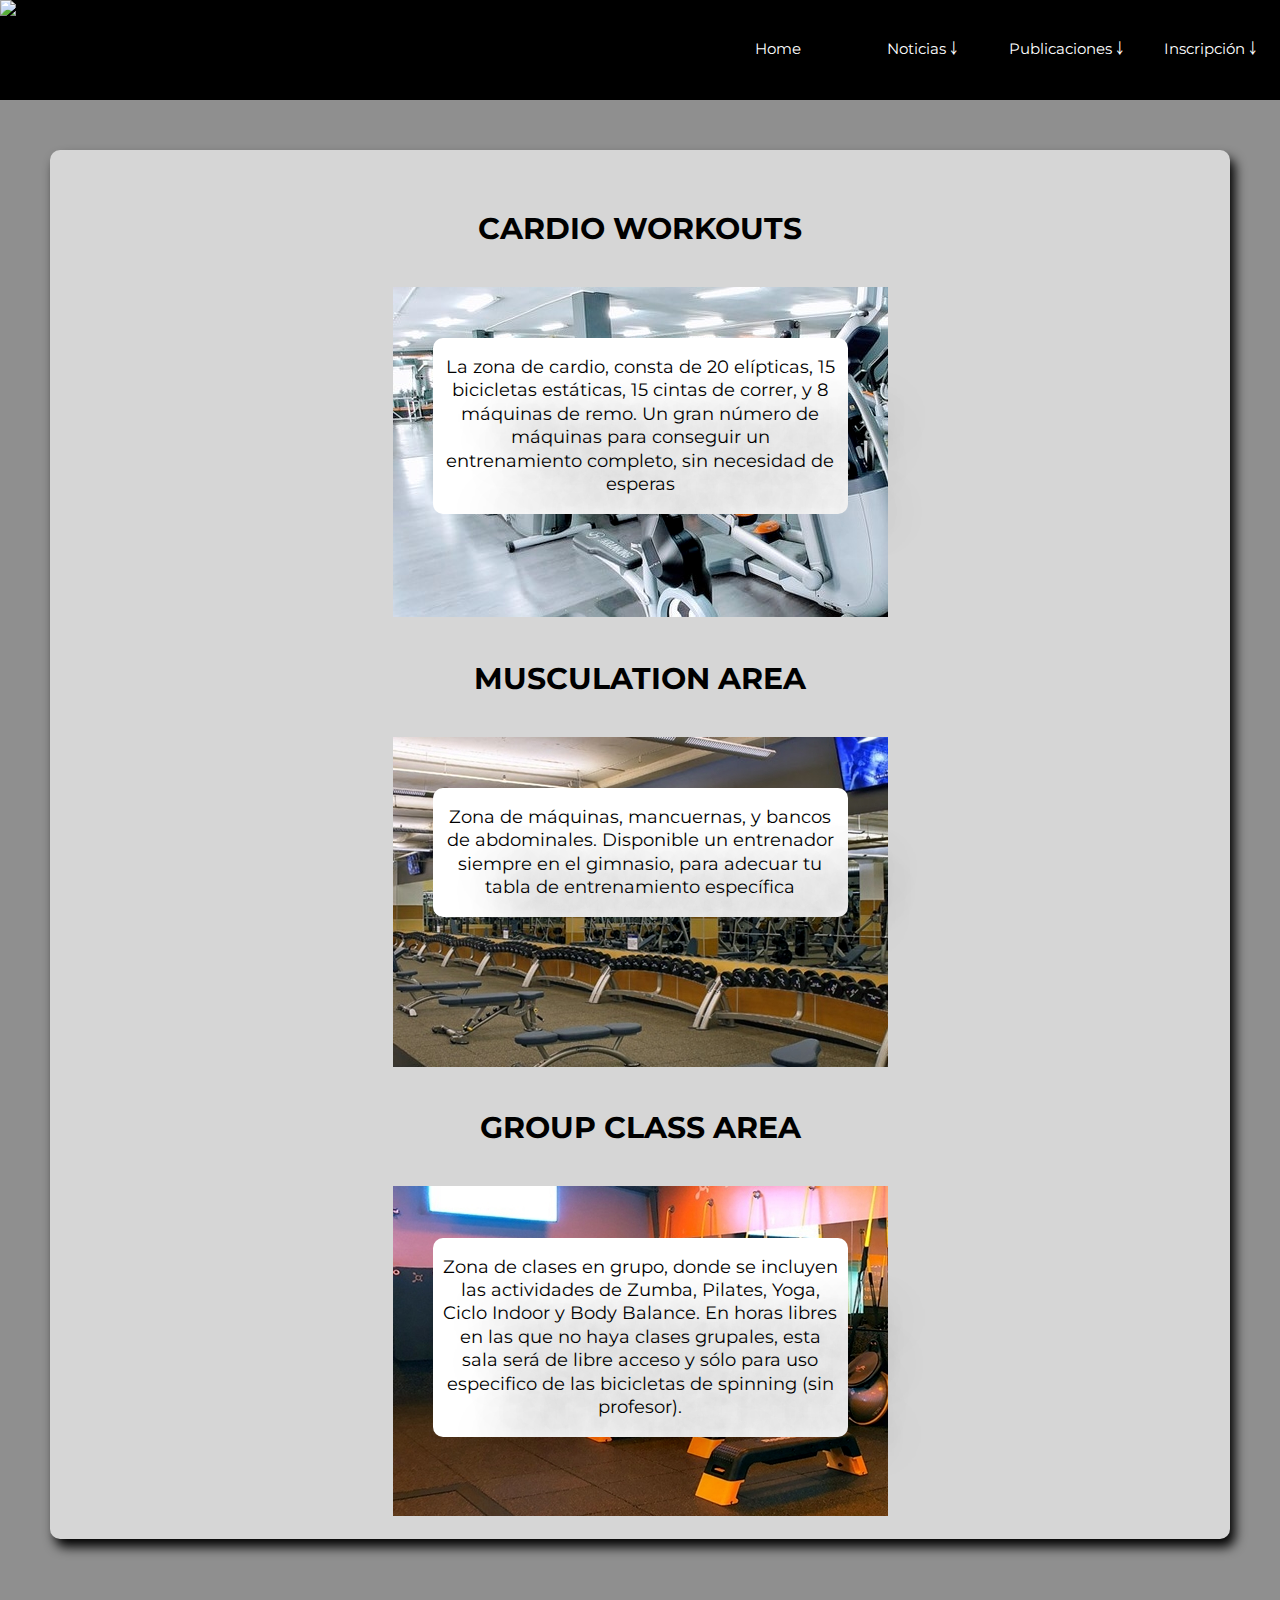
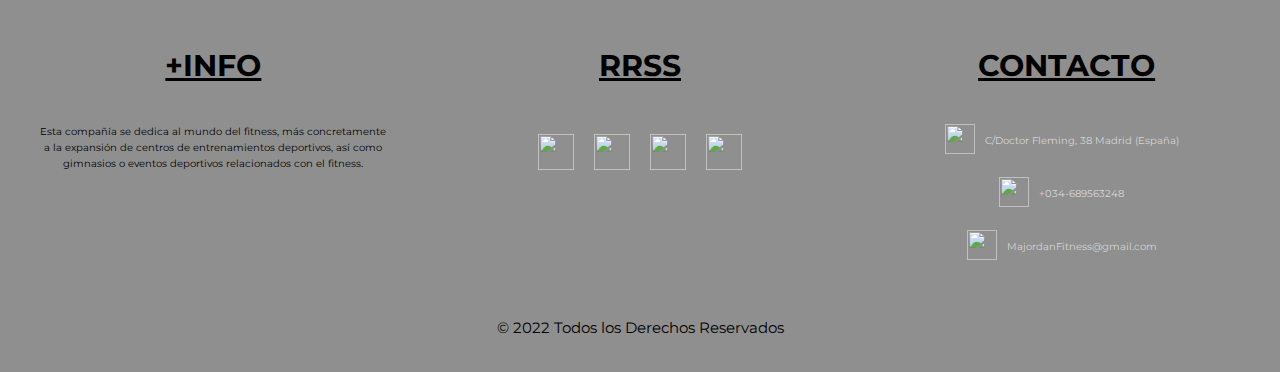
==== commit d7268ec2: "actualizando estilos" ====
--- a/areas.html
+++ b/areas.html
@@ -45,10 +45,7 @@
         <section class="section-areas">
             <div class="contenedor-tarjetas sombra">
                 <div class = "tarjeta">
-
-                    <h3>
-                        CARDIO WORKOUTS
-                    </h3>
+                    <h4 class="tarjeta-titulo">CARDIO WORKOUTS</h4>
                     <div class = "contenedor-imagen">
                     <figure class="texto">
                     <p>La zona de cardio, consta de 20 elípticas, 15 bicicletas estáticas, 15 cintas de correr, y 8 máquinas de remo.
@@ -59,9 +56,7 @@
                     
                 </div>
                 <div class = "tarjeta">
-                    <h3>
-                        MUSCULATION AREA
-                    </h3>
+                    <h4 class="tarjeta-titulo">MUSCULATION AREA</h4>
                     <div class = "contenedor-imagen">
                     <figure class="texto">
                         <p>Zona de máquinas, mancuernas, y bancos de abdominales.
@@ -71,9 +66,7 @@
                     </div>
                 </div>
                 <div class = "tarjeta">
-                    <h3>
-                        GROUP CLASS AREA
-                    </h3>
+                    <h4 class="tarjeta-titulo">GROUP CLASS AREA</h4>
                     <div class = "contenedor-imagen">
                     <figure class = "texto">
                         <p>Zona de clases en grupo, donde se incluyen las actividades de Zumba, Pilates, Yoga, Ciclo Indoor y Body Balance.
--- a/css/ESTILOS.CSS
+++ b/css/ESTILOS.CSS
@@ -62,7 +62,7 @@
     list-style: none;
 }
 
-/*Utilidades*/
+/*Utilidades comunes*/
 .sombra {
     border-radius: 1rem;
     box-shadow: 5px 8px 12px var(--negro);
@@ -87,7 +87,6 @@
 
 
 /*Navegación*/
-
 ul {
 	list-style-type:none;
 	margin:0;
@@ -112,6 +111,7 @@
 .nav{
     z-index:100;
     font-size: 1.5rem;
+    padding-bottom: 2px;
 }
 
 li:hover a {
@@ -234,11 +234,12 @@
     grid-template-columns: 3fr 1fr;
     background-color: var(--gris);
     lighting-color: var(--negro);
-    
-}
+}
+
 .footer_main{
     align-content: center;
     font-size: 2rem;
+    padding: 4rem 2rem 2rem 2rem;
 }
 
 
@@ -265,10 +266,9 @@
     font-size: 2rem;
 }
 
-
 .table_article{
     width:100%;
-    font-size: 3rem;
+    font-size: 2.5rem;
 }
 
 
@@ -283,7 +283,6 @@
         font-size: 1rem;
         padding:0rem;
     }  
-
 }
 
 th{
@@ -300,7 +299,6 @@
 
 
 /*Aside*/
-
 .aside_main p{
     font-size: center;
     font-size: 2.5rem;
@@ -365,7 +363,6 @@
         display: grid;
         grid-template-columns: 1fr 1fr 1fr;
         justify-content: center;
-        
     }
 }
 
@@ -383,13 +380,6 @@
     text-align: center;
     padding: 2rem;
     font-size: 1.5rem;
-}
-
-/* COMIENZO CSS SOLICITUD*/
-*,
-::before,
-::after{
-box-sizing: border-box;
 }
 
 /*Solicitud-Hoja de inscripcion*/
@@ -398,6 +388,7 @@
     background:var(--gris);
     color: #ece9e9;
 }
+
 /*Header*/
 .texto-encabezado{
     text-align: center;
@@ -405,16 +396,19 @@
     padding: 2rem 1rem 1rem 1rem;
     font-weight: bold;   
 }
+
 .h1-inscripcion{
     color: white; text-shadow: black 0.1em 0.1em 0.2em;
     font-size: 4rem;
     line-height: 1.2;
     margin: 0;   
 }
+
 .parrafo-justificante{
     font-size: 17px;
     margin: 1rem auto;
-   }
+}
+
 /*Formulario-parte principal*/
 .formulario{
     background:rgba(27,27,50,0.8);
@@ -422,26 +416,27 @@
     border-radius: 0.4rem;
     width: 60%;
     margin: auto;
-    
-}
+}
+
 .form-grupo{
     display: flex;
     flex-direction: column;
     margin: 2rem;
-    
-}
+}
+
 .form-grupo p{
     line-height: 1;
-    margin:0.5rem 0.1rem;
-    
-}
+    margin:0.5rem 0.1rem; 
+}
+
 .form-grupo p:not(:nth-child(1)){
     margin:0.5rem 0;
 }
+
 .form-label{
     font-size: 1.125rem;
-
-}
+}
+
 .form-control{
     display: block;
     width: 100%;
@@ -452,15 +447,18 @@
     border: 1px solid white;
     margin-top: 0.4rem;
 }
+
 .etiquetas-form{
     color: rgb(212, 166, 79);;
     font-size:19px ;
 }
+
 .parrafos-main{
     color: rgb(212, 166, 79);
     padding-bottom: 7px;
     font-size: 17px;
 }
+
 .parrafos-rc{
    font-size: 14px; 
 }
@@ -471,6 +469,7 @@
     height: 1rem;
     padding: 1.25rem; 
 }
+
 input[type=checkbox] {
     display:inline;
 }
@@ -503,6 +502,7 @@
     border-radius: 1rem;
     box-shadow: 5px 8px 12px var(--negro);
 }
+
 /*Boton Limpiar Formulario*/
 .reset-form{
     cursor:pointer;
@@ -518,16 +518,17 @@
     margin: 0.5rem; 
     border-radius: 1rem;
     box-shadow: 5px 8px 12px var(--negro);
-;
-
-}
+}
+
 .reset{
     display: flex;
     justify-content: center;
 }
+
 .reset-form:hover{
     background-color: rgba(255, 145, 0, 0.931);
 }
+
 /*Justificante transferencia-archivos */
 .ficheros{
     color: var(--blanco);
@@ -537,11 +538,13 @@
     position: relative;
     top: 7px;
 }
+
 .file-form{
     color: var(--blanco);
     font-size: 10px; 
     opacity: 0.6; 
 }
+
 .justificante{
     color: var(--blanco);
     font-size: 12px;
@@ -552,30 +555,32 @@
     background-color: var(--gris);
     padding: 3rem;
 }
+
 .contenedor-tarjetas, .contenedor-apartados{
     overflow:hidden;
     position:relative;
     display:flex;
     background: var(--grisClaro);
     justify-content: space-between;
-    
-   
-}
+}
+
 .contenedor-imagen {
     display:inline-block;
     position:relative;
     box-shadow: var(--negro);
-    
-
 }
 
 .tarjeta{
     text-align: center;
-    
 }
 
 .tarjeta img {
     width: 100%;
+}
+
+.tarjeta-titulo {
+    font-size: 3rem;
+    text-decoration: none;
 }
 
 .contenedor-tarjetas .texto{
@@ -602,20 +607,18 @@
     .contenedor-tarjetas{
         flex-direction: column;
     }
+
     .tarjeta{
         align-items: center;
         justify-content: center;
         display: flex;
         flex-direction: column;
-
-    }
-   
+    }
 }
 
 @media (max-width: 472px) {
     .contenedor-tarjetas .texto{
-      opacity:0;
-    
+        opacity:0;
     }
     
     .tarjeta{
@@ -623,17 +626,13 @@
         justify-content: center;
         display: flex;
         flex-direction: column;
-
-    }
-
-   
-}
-/*
+    }
+}
+
 /*Section Quienes somos*/
 .section-quienes{
     background-color: var(--gris);
     padding: 3rem;
-
 }
 
 .contenedor-avatares{
@@ -643,18 +642,21 @@
     flex-direction: column;
     padding: 2.5rem;
 }
+
 .contenedor-avatares img{
     width: 7rem;
     height: 7rem;
     align-items: center;
     border-radius: 50%;;  
 }
+
 .miembro label{
     padding: 1rem;
     font-size: 2rem;
     color:var(--negro);
     box-shadow: 15px 15px 15px var(--blanco);
 }
+
 .miembro label p{
     padding: 1rem;
     color:var(--negro);
@@ -677,14 +679,17 @@
 .contenedor-equipo dl{
     box-shadow: -15px 15px 15px var(--blanco);
 }
+
 .contenedor-equipo dl dt{
     text-decoration: underline;
     justify-content: center;
     padding: 1rem;
 }
+
 .contenedor-equipo li{
     list-style-type: square;
 }
+
 .parrafos-equipos{
     line-height: 1.4;
     margin: 10px;
@@ -696,15 +701,15 @@
     .contenedor-apartados{
         flex-direction: column;
     }
+
     .tarjeta{
         align-items: center;
         justify-content: center;
         display: flex;
         flex-direction: column;
-
-    }
+    }
+
     .contenedor-equipo dl {
         box-shadow: -15px -15px 15px var(--blanco);
     }
-   
 }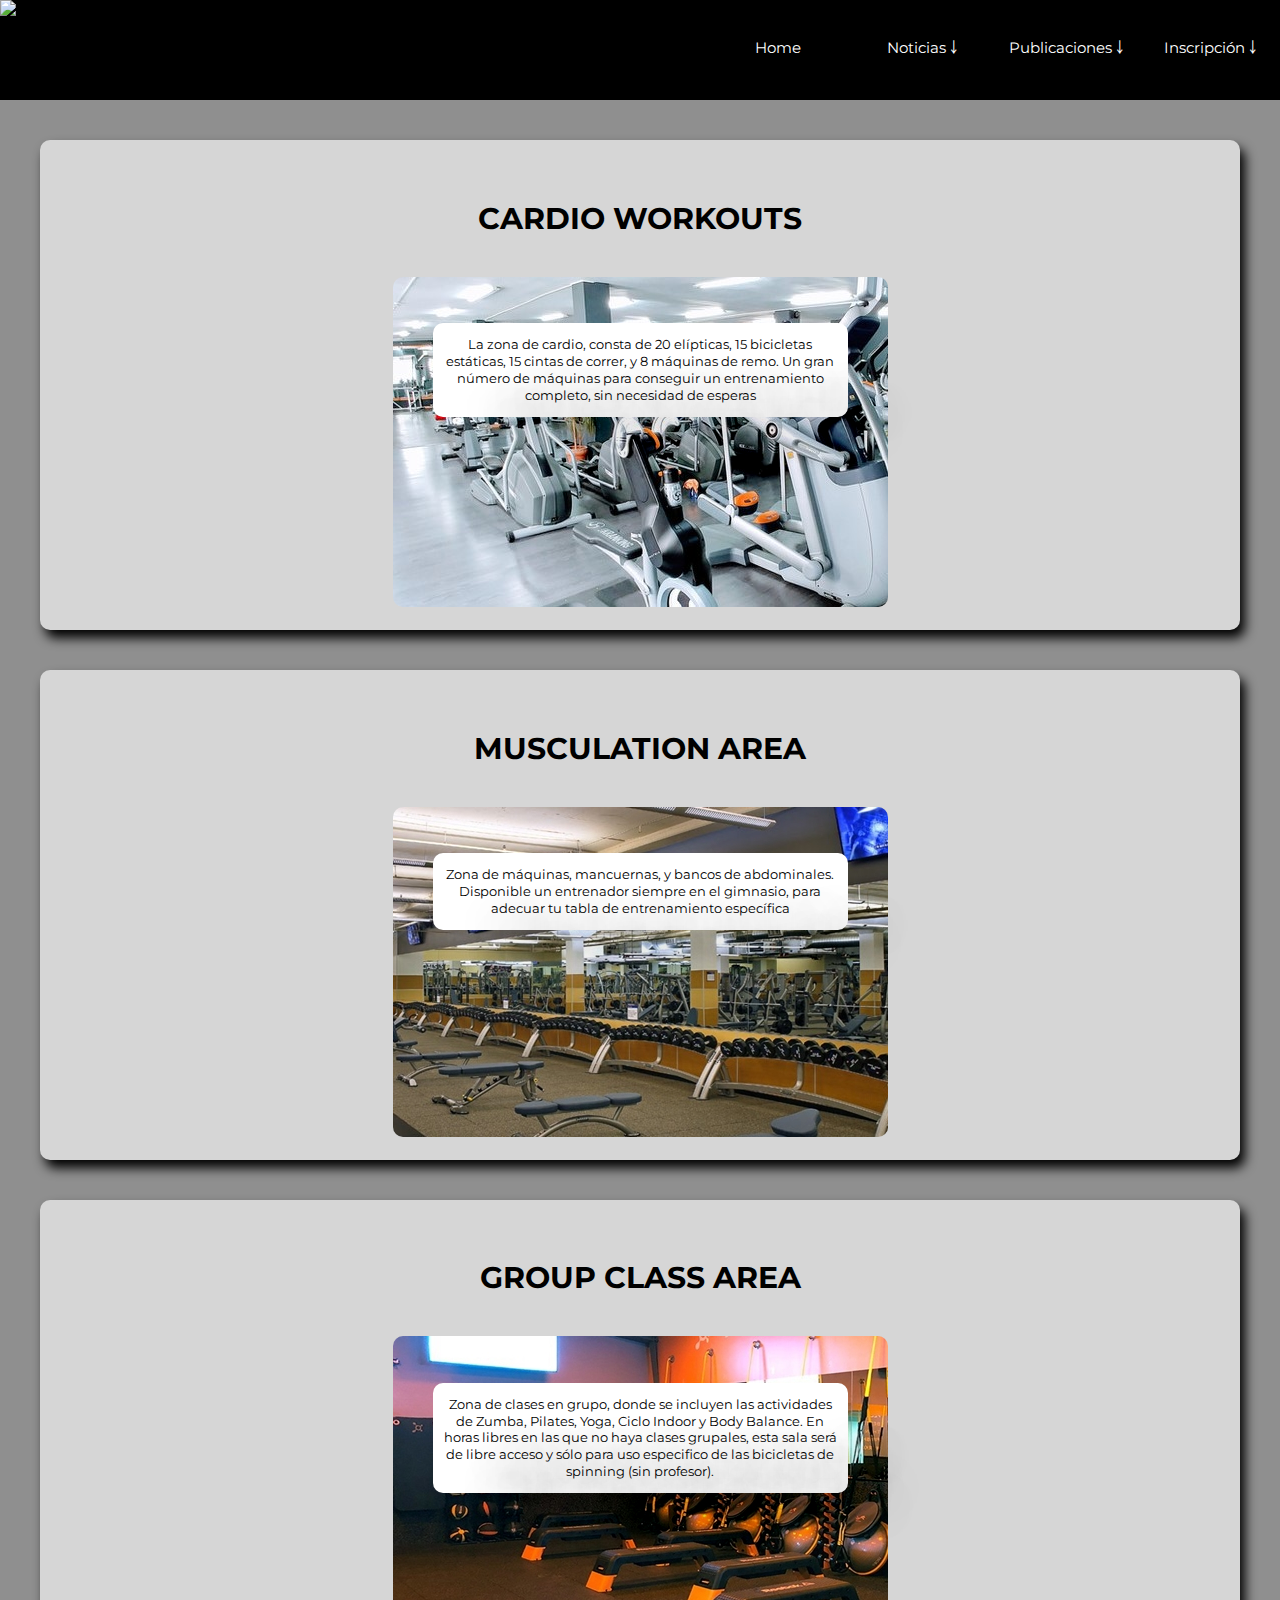
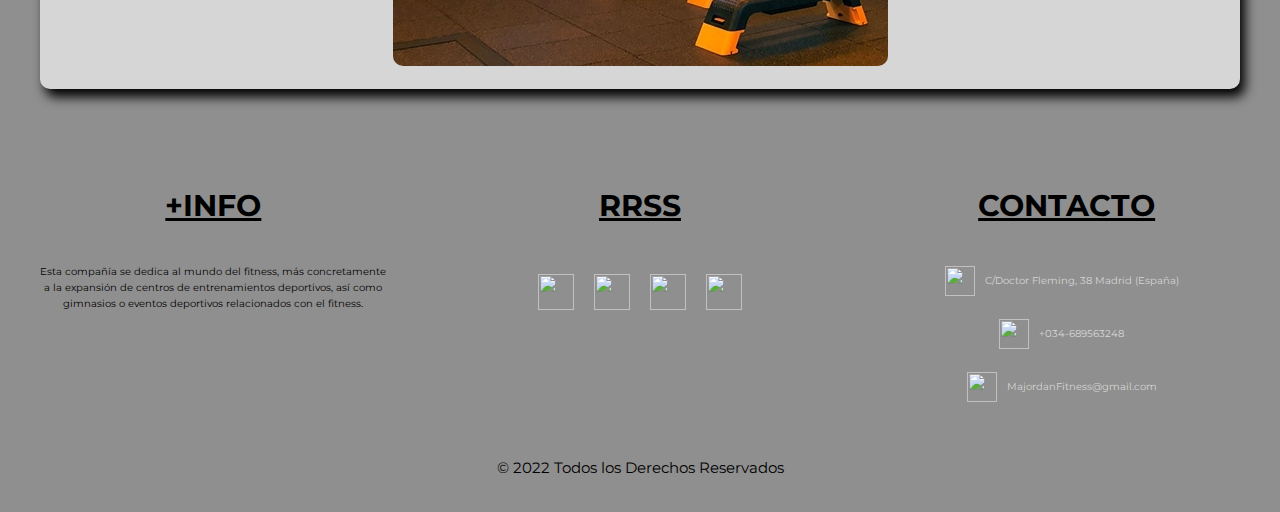
==== commit 0502d62e: "actualizando estilos" ====
--- a/areas.html
+++ b/areas.html
@@ -42,9 +42,9 @@
                 </ul>
             </nav>
         </header>
-        <section class="section-areas">
-            <div class="contenedor-tarjetas sombra">
-                <div class = "tarjeta">
+        <section>
+            <div class="contenedor-tarjetas">
+                <div class = "tarjeta sombra">
                     <h4 class="tarjeta-titulo">CARDIO WORKOUTS</h4>
                     <div class = "contenedor-imagen">
                     <figure class="texto">
@@ -55,7 +55,7 @@
                     </div>
                     
                 </div>
-                <div class = "tarjeta">
+                <div class = "tarjeta sombra">
                     <h4 class="tarjeta-titulo">MUSCULATION AREA</h4>
                     <div class = "contenedor-imagen">
                     <figure class="texto">
@@ -65,7 +65,7 @@
                     <img src= "IMG/zona_musculacion.jpg" alt="Zona Musculación">
                     </div>
                 </div>
-                <div class = "tarjeta">
+                <div class = "tarjeta sombra">
                     <h4 class="tarjeta-titulo">GROUP CLASS AREA</h4>
                     <div class = "contenedor-imagen">
                     <figure class = "texto">
--- a/css/ESTILOS.CSS
+++ b/css/ESTILOS.CSS
@@ -23,6 +23,7 @@
 body{
     margin : 0;
     padding: 0;
+    background-color: var(--gris);
 }
 
 h1 {
@@ -105,13 +106,12 @@
 	line-height: 50px;
 	color: var(--blanco);
 	background: var(--negro);
-    transition:all 0.5s ease;
 }
 
 .nav{
     z-index:100;
     font-size: 1.5rem;
-    padding-bottom: 2px;
+    padding-bottom: 4px;
 }
 
 li:hover a {
@@ -172,6 +172,7 @@
     .header {
         display: flex;
         flex-direction: column;
+        margin-bottom: -2px;
     }
     
     .nav {
@@ -275,9 +276,9 @@
 @media (max-width: 860px) {
     .table_article{
         font-size: 2rem;
-    }
-    
-}
+    } 
+}
+
 @media (max-width: 600px) {
     .table_article{
         font-size: 1rem;
@@ -312,6 +313,7 @@
 
 label{
     color: var(--naranja);
+    font-size: 1.5rem;
 }
 
 
@@ -332,6 +334,11 @@
     margin-top: 20px;
     display: flex;
     justify-content: center;
+    align-items: center;
+}
+
+.miembro {
+    flex-direction: column;
 }
 
 .icono img{
@@ -413,9 +420,9 @@
 .formulario{
     background:rgba(27,27,50,0.8);
     padding: 2.5rem 0.7rem;
-    border-radius: 0.4rem;
+    border-radius: 1rem;
     width: 60%;
-    margin: auto;
+    margin: 2rem auto;
 }
 
 .form-grupo{
@@ -560,8 +567,9 @@
     overflow:hidden;
     position:relative;
     display:flex;
-    background: var(--grisClaro);
-    justify-content: space-between;
+    background: var(--gris);
+    justify-content: space-around;
+    padding: 2rem;
 }
 
 .contenedor-imagen {
@@ -576,11 +584,16 @@
 
 .tarjeta img {
     width: 100%;
+    border-radius: 1rem;
 }
 
 .tarjeta-titulo {
     font-size: 3rem;
     text-decoration: none;
+}
+
+.tarjeta h3 {
+    font-size: 3rem;
 }
 
 .contenedor-tarjetas .texto{
@@ -588,7 +601,7 @@
     position:absolute;
     top: 10%;
     left: 0%;
-    font-size: 1.8rem;
+    font-size: 1.3rem;
     text-shadow: 50px 50px 50px var(--negro);
     background-color: var(--blanco);
     padding: 0 1rem;
@@ -598,12 +611,13 @@
 }
 
 .contenedor-imagen :hover{
-    transform:scale(1.1);
+    transform:scale(1);
     box-shadow: 13px 15px 37px var(--negro);
     opacity: 1;
-}
-
-@media (max-width: 1499px) {
+    border-radius: 1rem;
+}
+
+@media (max-width: 1290px) {
     .contenedor-tarjetas{
         flex-direction: column;
     }
@@ -614,6 +628,7 @@
         display: flex;
         flex-direction: column;
     }
+
 }
 
 @media (max-width: 472px) {
@@ -654,7 +669,6 @@
     padding: 1rem;
     font-size: 2rem;
     color:var(--negro);
-    box-shadow: 15px 15px 15px var(--blanco);
 }
 
 .miembro label p{
@@ -676,9 +690,6 @@
     font-size: 2rem;
 }
 
-.contenedor-equipo dl{
-    box-shadow: -15px 15px 15px var(--blanco);
-}
 
 .contenedor-equipo dl dt{
     text-decoration: underline;
@@ -697,7 +708,7 @@
     font-style: oblique;
 }
 
-@media (max-width: 1502px) {
+@media (max-width: 1279px) {
     .contenedor-apartados{
         flex-direction: column;
     }
@@ -708,8 +719,4 @@
         display: flex;
         flex-direction: column;
     }
-
-    .contenedor-equipo dl {
-        box-shadow: -15px -15px 15px var(--blanco);
-    }
 }